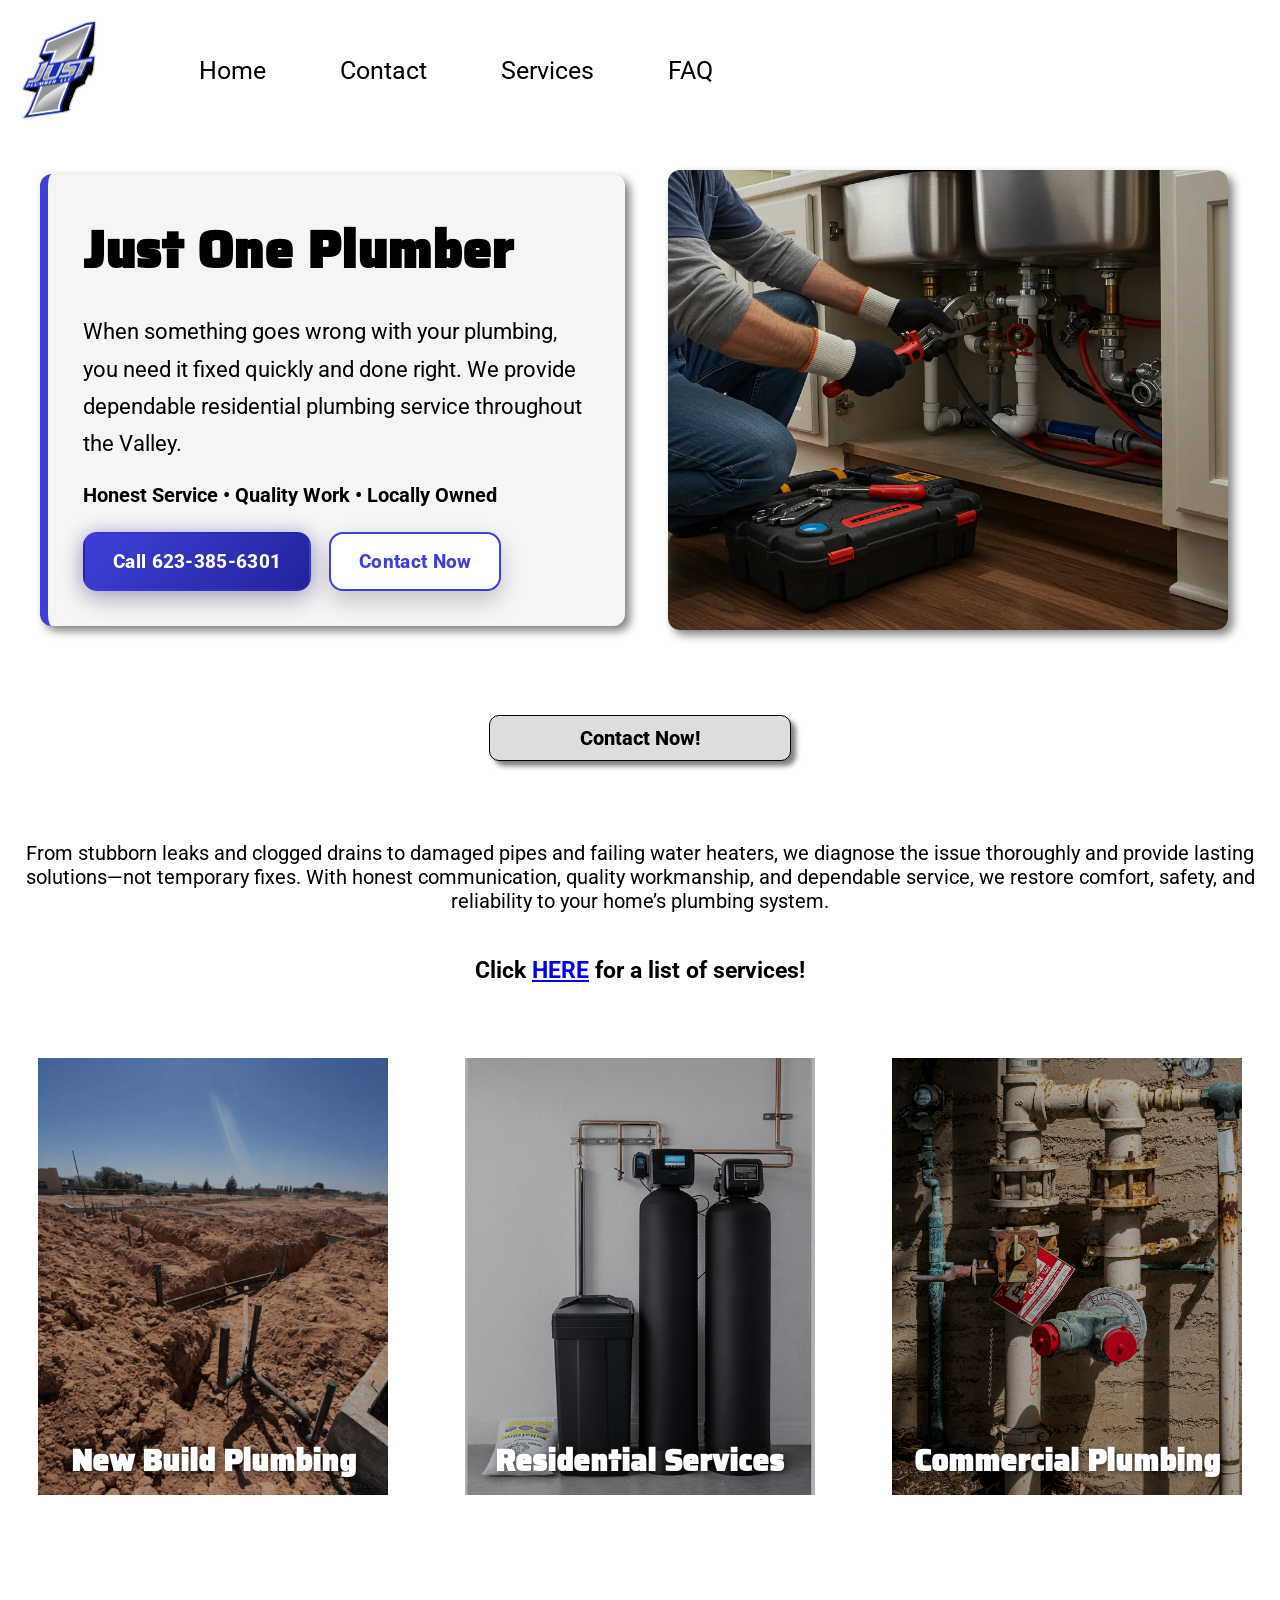
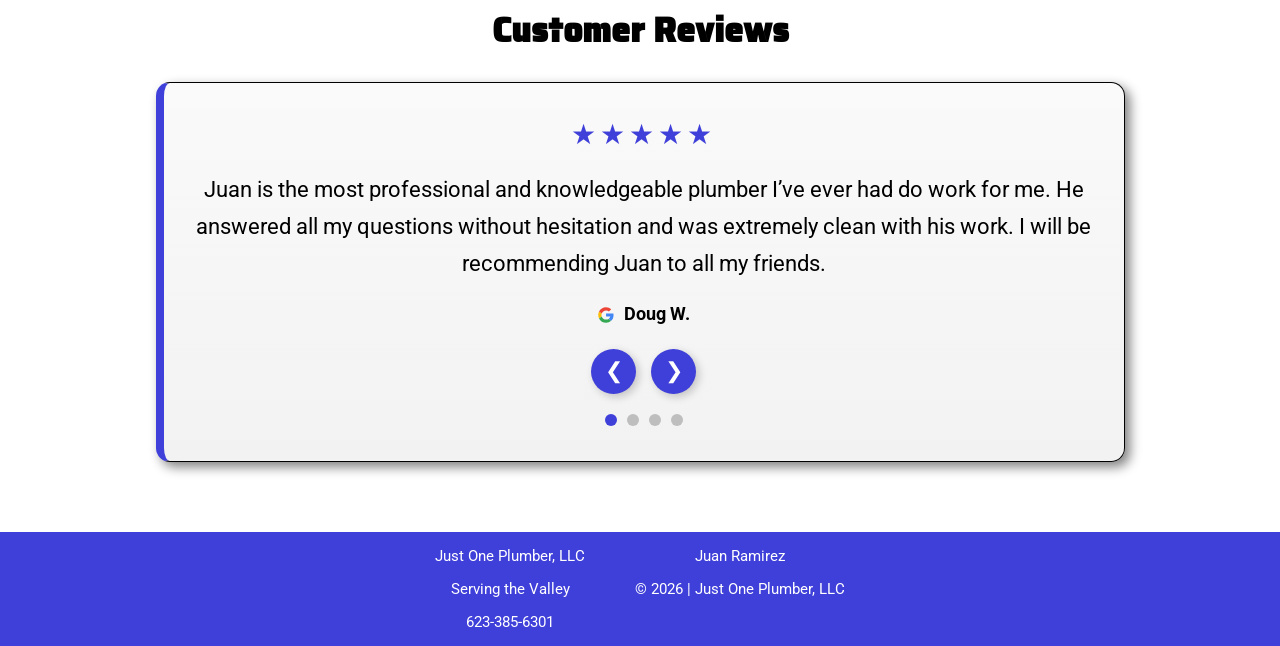
==== index.html @ 0cdb6869 "fixed hamburger menu" ====
<!DOCTYPE html>
<html lang="en">
<head>
        <meta charset="UTF-8">
        <meta name="viewport" content="width=device-width, initial-scale=1.0">
        <title>Just One Plumber</title>
        <meta name="description" content="Just One Plumber Home Page">
            <meta name="author" content="Superstition Web Developers">
            <meta property="og:title" content="Just One Plumber Home Page">
            <meta property="og:description" content="Home Page for Just One Plumber. Click here to learn more!">
            <meta property="og:image" content="">
            <link rel="stylesheet" href="styles/main.css">
            <link rel="apple-touch-icon" sizes="180x180" href="#">
            <link rel="icon" type="image/png" sizes="32x32" href="#">
            <link rel="icon" type="image/png" sizes="16x16" href="#">
            <link rel="icon" href="images/favicon.PNG">
            <script src="js/main.js" defer></script>
            <link rel="preconnect" href="https://fonts.googleapis.com">
            <link rel="preconnect" href="https://fonts.gstatic.com" crossorigin>
            <link href="https://fonts.googleapis.com/css2?family=Roboto:ital,wght@0,100..900;1,100..900&family=Saira+Stencil+One&display=swap" rel="stylesheet">
    </head>
    <body>
        <!---<header class="site-header">
            <div class="top-bar">
            <a href="index.html" class="logo-link">
                <img src="images/Justone.PNG" alt="Just One Logo" class="logo">
            </a>
            <nav class="navbar">
                <div id="links">
                    <a href="index.html" class="nav-link">Home</a>
                    <a href="contact.html" class="nav-link">Contact</a>
                    <a href="services.html" class="nav-link">Services</a>
                    <a href="faq.html" class="nav-link">FAQ</a>
                </div>
                <a href="javascript:void(0);" class="icon" onclick="hMenu()">
                    <div id="hamburger-icon">
                        <span></span>
                        <span></span>
                    </div>
                </a>
            </nav>
        </header>-->

        <header class="site-header">
    <div class="top-bar">
        <a href="index.html" class="logo-link">
            <img src="images/Justone.PNG" class="logo">
        </a>

        <div class="icon" onclick="hMenu()">
            <div id="hamburger-icon">
                <span></span>
                <span></span>
            </div>
        </div>
    </div>

    <nav id="links">
        <a href="index.html" class="nav-link">Home</a>
        <a href="contact.html" class="nav-link">Contact</a>
        <a href="services.html" class="nav-link">Services</a>
        <a href="faq.html" class="nav-link">FAQ</a>
    </nav>
</header>
<section class="hero-split">
    <div class="hero-split-left">
        <h1>Just One Plumber</h1>
        <p>
            When something goes wrong with your plumbing, you need it fixed quickly and done right.
            We provide dependable residential plumbing service throughout the Valley.
        </p>
        <h2>Honest Service • Quality Work • Locally Owned</h2>

        <div class="hero-buttons">
            <a href="tel:623-385-6301" class="hero-button primary-hero-button">Call 623-385-6301</a>
            <a href="contact.html" class="hero-button secondary-hero-button">Contact Now</a>
        </div>
    </div>

    <div class="hero-split-right">
        <img src="images/repair.jpg" alt="Sink repair service" class="hero-split-image">
    </div>
</section>
        <div class="contact-section">
            <a href="contact.html" class="contact">Contact Now!</a>
            <p class="description2">From stubborn leaks and clogged drains to damaged pipes and failing water heaters, we diagnose the issue thoroughly and provide lasting solutions—not temporary fixes. With honest communication, quality workmanship, and dependable service, we restore comfort, safety, and reliability to your home’s plumbing system.</p>
            <h3>Click <a href="services.html" class="service-link">HERE</a> for a list of services!</h3>
        </div>
<div class="servicepics">
    <div class="new-build service-reveal-card">
        <img src="images/newcon.png" alt="new builds" loading="lazy" class="new-build-img">
        <h2>New Build Plumbing</h2>
        <div class="service-reveal-text">
            <p>
                Building your dream home starts with quality plumbing done right from the beginning.
            </p>
            <a href="newbuild.html" class="service-button">View Services</a>
        </div>
    </div>

    <div class="residential service-reveal-card">
        <img src="images/plumb5.png" alt="residential" loading="lazy" class="residential-img">
        <h2>Residential Services</h2>
        <div class="service-reveal-text">
            <p>
                Dependable residential plumbing help for leaks, clogs, water heaters, and more.
            </p>
            <a href="services.html" class="service-button">Get Help</a>
        </div>
    </div>

    <div class="commercial service-reveal-card">
        <img src="images/plumb3.jpg" alt="commercial" loading="lazy" class="commercial-img">
        <h2>Commercial Plumbing</h2>
        <div class="service-reveal-text">
            <p>
                Professional plumbing support for commercial spaces and service needs.
            </p>
            <a href="services.html" class="service-button">Learn More</a>
        </div>
    </div>
</div>
<section class="reviews">
    <h2>Customer Reviews</h2>

    <div class="review-box">
        <div class="review-stars">★★★★★</div>

        <p id="reviewText"></p>
        <h4 id="reviewAuthor"></h4>

        <div class="review-controls">
            <button class="review-btn" id="prevReview">&#10094;</button>
            <button class="review-btn" id="nextReview">&#10095;</button>
        </div>

        <div class="review-dots">
            <span class="review-dot active-dot" data-index="0"></span>
            <span class="review-dot" data-index="1"></span>
            <span class="review-dot" data-index="2"></span>
            <span class="review-dot" data-index="3"></span>
        </div>
    </div>
</section>
<section class="home-final-banner">
    <img src="images/plumb3.jpg" alt="Professional plumbing help" class="home-final-banner-image">

    <div class="home-final-banner-overlay">
        <h2>Need Plumbing Help You Can Count On?</h2>
        <p>
            Fast, honest, dependable service for homeowners throughout the Valley.
            From leaks and clogs to water heaters and sewer lines, Just One Plumber is ready to help.
        </p>

        <div class="home-final-banner-buttons">
            <a href="tel:623-385-6301" class="hero-button">Call Now</a>
            <a href="contact.html" class="hero-button secondary-button">Contact Us</a>
        </div>
    </div>
</section>

        <footer>
            <div class="footer-left">
                <p>Just One Plumber, LLC</p>
                <p>Serving the Valley</p>
                <a href="tel:623-385-6301">
                    <p>623-385-6301</p>
                </a>
            </div>
            <div class="footer-right">
                <!-- <a href="https://www.linkedin.com" target="_blank" class="linkedin"><img src="images/linkedin.svg" alt="linkedin link" class="linkedin"></a>
                <a href="https://www.instagram.com" target="_blank" class="instagram"><img src="images/instagram.svg" alt="instagram link" class="instagram"></a> -->
                <p>Juan Ramirez</p>
                <p>&copy; <span id="currentYear"></span> | Just One Plumber, LLC</p>
                <p id="lastModified"></p>
            </div>
    </footer>
</html>

<!--Home Page Wirefrane https://wireframe.cc/AaWsjo -->
<!--Home Page Wirefrane https://wireframe.cc/xMWOjU -->
---- styles/main.css ----
header {
    display: flex;
    flex-direction: row;
    justify-content: space-between;
    align-items: center;
    width: 100%;
    padding: 0 20px;
}

.nav-link {
    text-decoration: none;
    color: black;
    font-size: 25px;
    padding: 8px 12px;
    border-radius: 8px;
    transition: color 0.2s ease-in-out;
}

.nav-link:hover {
    color: blue;
}

.navbar {
    display: flex;
    gap: 50px;
    flex: 1;
    justify-content: center;
}

#links {
    display: flex;
    gap: 50px;
}

.logo {
    max-height: 100px;
    margin: 20px 50px 20px 0px;
    flex-shrink: 0;
}

.logo:hover {
    cursor: pointer;
}

.title {
    font-family: 'Saira Stencil One', sans-serif;
    font-size: 50px;
    grid-row: 2/3;
    grid-column: 2/3;
}
.subtitle{
    font-family: 'Saira Stencil One', sans-serif;
    display: inline-block;
    background-color: rgba(0, 72, 255, 0.384);
    padding: 10px 20px;
    border-radius: 8px;
    margin-top: 20px;
}
.repair {
    display: none;
    position: absolute;
    top: 0;
    z-index: -1;
    margin: 0;
    width: 1800px;
}

html, body {
    overflow-x: visible;
    margin: auto;
}

html {
    max-width: 100%;
    margin: 0;
    height: 100%;
}

body {
    font-family: 'Roboto', sans-serif;
    display: grid;
    grid-template-rows: auto auto auto auto auto .15fr;
    grid-template-columns: 1fr 3fr;
    height: 100%;
    text-align: center;
    font-size: 20px;
    max-width: 1500px;
    min-height: 100%;
}

.main-description {
    grid-row: 2/3;
    grid-column: 2/3;
}

.contact-section {
    margin-top: 15px;
    grid-column: 1/3;
    text-align: center;
    display: flex;
    flex-direction: column;
    align-items: center;
    margin-bottom: 50px;
}

.contact-info a:visited, .service-link:visited, .services-home-button:visited {
    color: blue;
}

.contact-info {
    display: inline-block;
    align-items: center;
    margin: 100px 0 200px 0;
    text-align: center;
    margin: auto;
}

.contact-info td {
    padding: 30px 10px 10px 0;
    text-align: left;
}

.services {
    max-width: 300px;
    text-align: left;
    display: inline-block;
    margin-bottom: 200px;
}

.services-main {
    display: flex;
    flex-direction: column;
    align-items: center;
    grid-column: 2/3;
}

.services-home-button {
    grid-column: 1/3;
    margin-top: 100px;
    text-align: center;
    margin-bottom: 100px;
    max-width: 200px;
    max-height: 70px;
    font-size: 20px;
    justify-self: center;
    align-self: center;
    padding: 10px;
}

.description2 {
    margin-top: 50px;
}
.servicepics {
    grid-column: 1/3;
    display: flex;
    width: 100%;
}

.new-build, .residential, .commercial{
    min-width: 33.33%;
    grid-column: 1/3;
    transition: transform 0.5s ease;
    font-family: 'Saira Stencil One', sans-serif;
}

.new-build:hover, .residential:hover, .commercial:hover {
    transform: scale(1.1);
}

.new-build img, .residential img, .commercial img{
    max-width: 350px;
    grid-column: 1/3;
}

footer {
    grid-row: 6/7;
    grid-column: 1/3;
    font-size: 15px;
    display: flex;
    justify-content: center;
    background-color: rgb(63, 63, 217);
    color: white;
    margin-bottom: 0;
}

.footer-left a {
    text-decoration: none;
    color: white;
}

.footer-right {
    margin-left: 50px;
} 

.contact {
        display: block;
        text-decoration: none;
        color: black;
        background-color: rgb(221, 221, 221);
        border: solid black 1px;
        border-radius: 10px;
        padding: 10px 90px;
        margin: 30px 50px;
        font-size: 20px;
        font-weight: 800;
        box-shadow: 5px 5px 5px gray;
        max-width: 200px;
    }

.contact:hover {
    background-color: rgb(63, 63, 217);
    color: white;
    transform: scale(1.05);
}

.contact:active {
    transform: scale(0.97);
}  

/* bruh*/
/* Reviews Carousel */
.reviews {
    grid-column: 1/3;
    margin: 50px auto;
    padding: 20px;
    max-width: 1000px;
    text-align: center;
}

.reviews h2 {
    width: 100%;
    margin-bottom: 30px;
    grid-column: 1/3;
    grid-row: 5/6;
}

.review-box {
    background-color: rgb(245, 245, 245);
    border: 1px solid black;
    border-radius: 10px;
    padding: 20px;
    box-shadow: 5px 5px 5px gray;
    animation: slideInOut 12s linear infinite; 
    grid-column: 1/3;
}

#reviewText {
    font-size: 20px;
    margin: 0;
}

#reviewAuthor {
    font-size: 17px;
    margin-top: 15px;
    font-weight: bold;
}

@keyframes slideInOut {
    0% { transform: translateX(100%); opacity: 0; }
    15% { transform: translateX(0); opacity: 1; }
    85% { transform: translateX(0); opacity: 1; }
    100% { transform: translateX(-100%); opacity: 0; }
}
/* contact Box*/

main {
    padding: 10px;
}

.contact-info, .name {
    grid-column: 2/3;
    grid-row: 2/3;
    text-align: center;
    
}
.name {
    grid-column: 1/3;
    grid-row: 2/3;
    text-align: center;
    font-family: 'Saira Stencil One', sans-serif;
    font-size: 40px;
    position: relative;
    padding-bottom: 14px;
    margin-bottom: 20px;
}

.name::after {
    content: "";
    display: block;
    width: 55%;
    height: 13px;
    background-color: rgb(63, 63, 217);
    margin: 8px auto 0 auto;
}
.contact-box {
    padding: 20px;
    width: 100%;
    max-width: 500px;
    background-color: rgb(245, 245, 245);
    border: 1px solid black;
    border-radius: 10px;
    box-shadow: 5px 5px 5px gray;
    grid-column: 1/3;
    justify-self: center;
    margin-bottom: 30px;
}

.contact-box form {
    display: flex;
    flex-direction: column;
    text-align: left;
}

.contact-box input,
.contact-box textarea {
    font-size: 13px;
    padding: 8px;
    margin-bottom: 15px;
}

.contact-box textarea {
    height: 120px;
}

.contact-box input[type="submit"] {
    width: 120px;
    margin: auto;
    cursor: pointer;
}
/* Services Page */

.services-main {
    grid-column: 1 / 3;
    padding: 20px;
    text-align: center;
}


.services-hero {
    position: relative;
    width: 100%;
    max-width: 1200px;
    margin: 20px auto 40px auto;
    border-radius: 14px;
    overflow: hidden;
    box-shadow: 5px 5px 12px gray;
}

.services-hero-image {
    width: 100%;
    height: 360px;
    object-fit: cover;
    display: block;
    filter: brightness(60%);
}

.services-hero-text {
    position: absolute;
    top: 50%;
    left: 50%;
    transform: translate(-50%, -50%);
    width: 85%;
    color: white;
    text-align: center;
}

.services-hero-text h1 {
    font-family: 'Saira Stencil One', sans-serif;
    font-size: 48px;
    margin-bottom: 15px;
}

.services-hero-text p {
    font-size: 24px;
    line-height: 1.5;
}
.services-grid {
    display: grid;
    grid-template-columns: 1fr 1fr;
    gap: 30px;
    max-width: 800px;
    margin: 0 auto;
}

.service-card {
    background-color: rgb(245, 245, 245);
    border: 1px solid black;
    border-top: 6px solid rgb(63, 63, 217);
    border-radius: 10px;
    padding: 20px;
    box-shadow: 5px 5px 5px gray;
    transition: transform 0.3s ease;
    max-height: 500px;
}

.service-card:hover {
    transform: scale(1.03);
}

.service-image {
    width: 100%;
    max-width: 100%;
    height: 250px;
    object-fit: cover;
    border-radius: 10px;
    margin-bottom: 15px;
}

.service-card h2 {
    font-size: 25px;
    margin-bottom: 10px;
}

.service-card p {
    font-size: 15px;
    line-height: 1.5;
    margin-bottom: 20px;
}
.services-extra {
    max-width: 900px;
    margin: 40px auto 20px auto;
    padding: 25px;
    background-color: rgb(245, 245, 245);
    border-left: 8px solid rgb(63, 63, 217);
    border-radius: 10px;
    box-shadow: 5px 5px 5px gray;
}

.services-extra h2 {
    margin-top: 0;
    font-size: 28px;
}
.service-button,
.services-home-button {
    display: inline-block;
    text-decoration: none;
    color: black;
    background-color: rgb(221, 221, 221);
    border: 1px solid black;
    border-radius: 10px;
    box-shadow: 5px 5px 5px gray;
}

.service-button {
    padding: 10px 20px;
}

.service-button:hover,
.services-home-button:hover {
    background-color: rgb(63, 63, 217);
    color: white;
}
.services-trust-banner {
    position: relative;
    width: 100%;
    max-width: 1100px;
    margin: 45px auto 25px auto;
    border-radius: 14px;
    overflow: hidden;
    box-shadow: 5px 5px 12px gray;
}

.services-trust-image {
    width: 100%;
    height: 160px;
    object-fit: cover;
    display: block;
    filter: brightness(50%);
}

.services-trust-overlay {
    position: absolute;
    top: 50%;
    left: 50%;
    transform: translate(-50%, -50%);
    width: 90%;
    text-align: center;
}

.services-trust-overlay p {
    color: white;
    font-size: 24px;
    font-weight: bold;
    line-height: 1.5;
    margin: 0;
    text-shadow: 2px 2px 6px rgba(0, 0, 0, 0.45);
}
.services-callout-box {
    max-width: 950px;
    margin: 50px auto 20px auto;
    padding: 30px;
    background-color: rgb(245, 245, 245);
    border-left: 8px solid rgb(63, 63, 217);
    border-radius: 12px;
    box-shadow: 5px 5px 10px gray;
    text-align: center;
}

.services-callout-box h2 {
    font-family: 'Saira Stencil One', sans-serif;
    font-size: 30px;
    margin-top: 0;
    margin-bottom: 20px;
}

.services-callout-box p {
    font-size: 20px;
    line-height: 1.7;
    margin-bottom: 18px;
}

.services-callout-box a {
    color: rgb(63, 63, 217);
    text-decoration: none;
    font-weight: bold;
}
.services-hero-text h1 {
    font-family: 'Saira Stencil One', sans-serif;
    font-size: 68px;
    margin-bottom: 15px;
    letter-spacing: 10px;
}

.services-hero-text p {
    font-size: 22px;
    line-height: 1.6;
    max-width: 850px;
    margin: 0 auto;
}
@media (max-width: 800px) {
    .services-trust-image {
        height: 170px;
    }

    .services-trust-overlay p {
        font-size: 20px;
    }
    
}
/*NOT SURE IF THIS WILL HELP THE HEADER*/
/*.site-header {
    display: flex;
    justify-content: space-between;
    align-items: flex-start;
    grid-row: 1/2;
    grid-column: 1/3;
    width: 100%;
}*/

.index-top {
    grid-column: 1/3;
}
.hero-split {
    grid-column: 1/3;
    max-width: 1200px;
    margin: 30px auto 40px auto;
    display: grid;
    grid-template-columns: 1fr 1fr;
    gap: 30px;
    align-items: center;
    padding: 0 20px;
}

.hero-split-left {
    background-color: rgb(245, 245, 245);
    border-left: 8px solid rgb(63, 63, 217);
    border-radius: 12px;
    box-shadow: 5px 5px 10px gray;
    padding: 35px;
    text-align: left;
}

.hero-split-left h1 {
    font-family: 'Saira Stencil One', sans-serif;
    font-size: 52px;
    margin-top: 0;
    margin-bottom: 20px;
}

.hero-split-left p {
    font-size: 22px;
    line-height: 1.7;
    margin-bottom: 20px;
}

.hero-split-left h2 {
    font-size: 20px;
    margin-bottom: 25px;
}

.hero-split-right {
    display: flex;
    justify-content: center;
}

.hero-split-image {
    width: 100%;
    max-width: 560px;
    height: 460px;
    object-fit: cover;
    border-radius: 12px;
    box-shadow: 5px 5px 10px gray;
}
.hero-buttons {
    display: flex;
    gap: 18px;
    flex-wrap: wrap;
    margin-top: 25px;
}

.hero-button {
    position: relative;
    display: inline-block;
    overflow: hidden;
    text-decoration: none;
    padding: 16px 28px;
    border-radius: 14px;
    font-size: 19px;
    font-weight: 800;
    letter-spacing: 0.3px;
    transition: transform 0.25s ease, box-shadow 0.25s ease, background-color 0.25s ease;
    box-shadow: 0 10px 25px rgba(0, 0, 0, 0.2);
}

.primary-hero-button {
    background: linear-gradient(135deg, rgb(63, 63, 217), rgb(35, 35, 155));
    color: white;
    border: 2px solid transparent;
    box-shadow: 0 0 18px rgba(63, 63, 217, 0.35), 0 10px 25px rgba(0, 0, 0, 0.2);

}

.secondary-hero-button {
    background-color: white;
    color: rgb(63, 63, 217);
    border: 2px solid rgb(63, 63, 217);
}

.hero-button:hover {
    transform: translateY(-4px) scale(1.02);
    box-shadow: 0 14px 30px rgba(0, 0, 0, 0.28);
}

.primary-hero-button:hover {
    background: linear-gradient(135deg, rgb(75, 75, 235), rgb(40, 40, 170));
}

.secondary-hero-button:hover {
    background-color: rgb(63, 63, 217);
    color: white;
}

.hero-button:active {
    transform: scale(0.96);
}
.hero-button .ripple {
    position: absolute;
    border-radius: 50%;
    transform: scale(0);
    animation: ripple-effect 0.6s linear;
    background-color: rgba(255, 255, 255, 0.45);
    pointer-events: none;
}

@keyframes ripple-effect {
    to {
        transform: scale(4);
        opacity: 0;
    }
}

@media (max-width: 800px) {
    .hero-split {
        grid-template-columns: 1fr;
    }

    .hero-split-left h1 {
        font-size: 36px;
    }

    .hero-split-left p {
        font-size: 18px;
    }

    .hero-split-image {
        height: 280px;
    }
}
.logo-link {
    text-decoration: none;
}

.logo {
    height: 250px;
    width: auto;
    display: block;
}
/*GOOgle SVG for reviews*/
.review-icon {
    width: 16px;
    height: 16px;
    vertical-align: middle;
    margin-right: 6px;
}
/*FAQ page stuff*/
.faq-page {
    grid-column: 1 / 3;
    padding: 20px;
}

.faq-top {
    text-align: center;
    margin-bottom: 30px;
}

.faq-layout {
    display: grid;
    grid-template-columns: 2fr 1fr;
    gap: 30px;
    max-width: 1200px;
    margin: 0 auto 40px auto;
    align-items: start;
}

.faq-left {
    display: flex;
    flex-direction: column;
    gap: 20px;
}

.faq-right {
    display: flex;
    flex-direction: column;
    gap: 20px;
}

.faq-item {
    background-color: rgb(245, 245, 245);
    border: 1px solid black;
    border-radius: 10px;
    box-shadow: 5px 5px 5px gray;
    overflow: hidden;
}

.faq-question {
    width: 100%;
    background-color: rgb(63, 63, 217);
    color: white;
    border: none;
    padding: 20px;
    text-align: left;
    font-size: 22px;
    font-weight: bold;
    cursor: pointer;
    display: flex;
    justify-content: space-between;
    align-items: center;
}

.faq-question:hover {
    background-color: rgb(40, 40, 170);
}

.faq-symbol {
    font-size: 28px;
    font-weight: bold;
}

.faq-answer {
    overflow: hidden;
    max-height: 0;
    opacity: 0;
    transition: max-height 0.4s ease-in-out, opacity 0.3s ease-in-out;
    text-align: left;
}

.faq-answer p {
    padding: 20px;
}

.faq-answer.show {
    opacity: 1;
}

.faq-question.active .faq-symbol {
    transform: rotate(45deg);
}
.faq-symbol {
    transition: transform 0.3s ease;
    display: inline-block;
}

.faq-side-image {
    width: 100%;
    height: 300px;
    object-fit: cover;
    border-radius: 12px;
    box-shadow: 5px 5px 10px gray;
}

.faq-side-box {
    background-color: rgb(245, 245, 245);
    border-left: 8px solid rgb(63, 63, 217);
    border-radius: 10px;
    padding: 20px;
    box-shadow: 5px 5px 10px gray;
    text-align: left;
}

.faq-side-box h2 {
    margin-top: 0;
    font-size: 28px;
}

.faq-side-box p {
    font-size: 20px;
    margin: 10px 0;
}

.faq-bottom {
    max-width: 1200px;
    margin: 0 auto 40px auto;
    text-align: center;
}

.faq-bottom-image {
    width: 100%;
    max-width: 1200px;
    height: 260px;
    object-fit: cover;
    border-radius: 12px;
    box-shadow: 5px 5px 10px gray;
    margin-bottom: 25px;
}

.faq-bottom-buttons a {
    margin: 100px 50px;
}

.contact-link:visited {
    color: blue;
    text-decoration: none;
}

@media (max-width: 900px) {
    .faq-layout {
        grid-template-columns: 1fr;
    }

    .faq-side-image {
        height: 220px;
    }

    .faq-bottom-image {
        height: 200px;
    }

    .faq-question {
        font-size: 18px;
        padding: 16px;
    }

    .faq-answer {
        font-size: 16px;
    }

    .faq-side-box h2 {
        font-size: 24px;
    }

    .faq-side-box p {
        font-size: 18px;
    }
}
/* Contact page new layout */
.contact-page-layout {
    grid-column: 1 / 3;
}

.contact-two-column {
    grid-column: 1 / 3;
    display: grid;
    grid-template-columns: 1fr 1fr;
    gap: 30px;
    max-width: 1100px;
    margin: 30px auto;
    align-items: stretch;
    padding: 0 20px;
}

.contact-welcome-box {
    background-color: rgb(245, 245, 245);
    border-left: 8px solid rgb(63, 63, 217);
    border-radius: 10px;
    box-shadow: 5px 5px 5px gray;
    padding: 25px;
    text-align: left;
    display: flex;
    flex-direction: column;
    justify-content: center;
}

.contact-welcome-box h2 {
    margin-top: 0;
    font-size: 30px;
}

.contact-welcome-box p {
    font-size: 18px;
    line-height: 1.5;
    margin-bottom: 15px;
}

.contact-info-box {
    grid-column: auto;
    grid-row: auto;
    display: table;
    margin: 20px 0 0 0;
    text-align: left;
    font-size: 20px;
}

.contact-info-box td {
    padding: 10px 10px 10px 0;
}

.contact-info-box a {
    text-decoration: none;
}

.contact-two-column .contact-box {
    grid-column: auto;
    width: 100%;
    max-width: 500px;
    justify-self: stretch;
    align-self: stretch;
}

.contact-bottom-image-section {
    grid-column: 1 / 3;
    max-width: 1100px;
    margin: 10px auto 30px auto;
    padding: 0 20px;
}

.contact-bottom-image {
    width: 100%;
    height: 280px;
    object-fit: cover;
    border-radius: 12px;
    box-shadow: 5px 5px 10px gray;
    display: block;
}

.contact-return-button {
    display: block;
    margin: 30px auto 80px auto;
    text-align: center;
}
.service-reveal-card {
    position: relative;
    overflow: hidden;
    border-radius: 12px;
}

.service-reveal-card h2 {
    position: absolute;
    bottom: 20px;
    left: 20px;
    right: 20px;
    margin: 0;
    color: white;
    z-index: 2;
    text-shadow: 2px 2px 6px rgba(0, 0, 0, 0.5);
}

.service-reveal-card img {
    filter: brightness(70%);
    transition: transform 0.3s ease, filter 0.3s ease;
}

.service-reveal-text {
    position: absolute;
    left: 0;
    right: 0;
    bottom: 0;
    background-color: rgba(245, 245, 245, 0.96);
    padding: 20px;
    text-align: left;
    transform: translateY(100%);
    transition: transform 0.35s ease;
    z-index: 3;
}

.service-reveal-text p {
    margin-top: 0;
    margin-bottom: 15px;
    font-size: 17px;
    line-height: 1.5;
    color: black;
}

.service-reveal-card:hover .service-reveal-text {
    transform: translateY(0);
}

.service-reveal-card:hover img {
    transform: scale(1.05);
    filter: brightness(50%);
}

.service-reveal-card.active .service-reveal-text {
    transform: translateY(0);
}

.service-reveal-card.active img {
    filter: brightness(50%);
}
.reviews {
    grid-row: 5/6;
    grid-column: 1/3;
    margin: 50px auto;
    padding: 20px;
    max-width: 1000px;
    text-align: center;
}

.reviews h2 {
    font-family: 'Saira Stencil One', sans-serif;
    font-size: 34px;
    margin-bottom: 25px;
}

.review-box {
    background: linear-gradient(to bottom, rgb(250, 250, 250), rgb(242, 242, 242));
    border-left: 8px solid rgb(63, 63, 217);
    border-radius: 14px;
    padding: 35px 30px;
    box-shadow: 5px 5px 12px gray;
    max-width: 900px;
    margin: 0 auto;
    animation: none;
    position: relative;
}

.review-stars {
    font-size: 28px;
    color: rgb(63, 63, 217);
    margin-bottom: 20px;
    letter-spacing: 4px;
}

#reviewText {
    font-size: 22px;
    line-height: 1.7;
    margin-bottom: 20px;
}

#reviewAuthor {
    font-size: 18px;
    font-weight: bold;
    margin-bottom: 25px;
}

.review-controls {
    display: flex;
    justify-content: center;
    gap: 15px;
    margin-bottom: 20px;
}

.review-btn {
    width: 45px;
    height: 45px;
    border: none;
    border-radius: 50%;
    background-color: rgb(63, 63, 217);
    color: white;
    font-size: 22px;
    cursor: pointer;
    box-shadow: 3px 3px 8px rgba(0, 0, 0, 0.2);
}

.review-btn:hover {
    background-color: rgb(40, 40, 170);
}

.review-dots {
    display: flex;
    justify-content: center;
    gap: 10px;
}

.review-dot {
    width: 12px;
    height: 12px;
    border-radius: 50%;
    background-color: rgb(190, 190, 190);
    display: inline-block;
    cursor: pointer;
}

.active-dot {
    background-color: rgb(63, 63, 217);
}
.home-final-banner {
    grid-column: 1/3;
    position: relative;
    width: 100%;
    max-width: 1200px;
    margin: 50px auto;
    border-radius: 14px;
    overflow: hidden;
    box-shadow: 5px 5px 12px gray;
}

.home-final-banner-image {
    width: 100%;
    height: 380px;
    object-fit: cover;
    display: block;
    filter: brightness(50%);
}

.home-final-banner-overlay {
    position: absolute;
    inset: 0;
    display: flex;
    flex-direction: column;
    justify-content: center;
    align-items: center;
    padding: 30px;
    text-align: center;
    color: white;
}

.home-final-banner-overlay h2 {
    font-family: 'Saira Stencil One', sans-serif;
    font-size: 42px;
    margin-bottom: 20px;
}

.home-final-banner-overlay p {
    max-width: 850px;
    font-size: 22px;
    line-height: 1.7;
    margin-bottom: 25px;
}

.home-final-banner-buttons {
    display: flex;
    gap: 20px;
    flex-wrap: wrap;
    justify-content: center;
}

@media (max-width: 800px) {
    .home-final-banner-image {
        min-height: 330px;
    }

    .home-final-banner-overlay h2 {
        font-size: 28px;
    }

    .home-final-banner-overlay p {
        font-size: 18px;
    }
}
@media (max-width: 800px) {
    .service-reveal-card h2 {
        font-size: 34px;
    }

    .service-reveal-text {
        transform: translateY(0);
        position: static;
        background-color: rgb(245, 245, 245);
    }

    .service-reveal-card img {
        filter: brightness(65%);
    }
}
@media (max-width: 800px) {
    .contact-two-column {
        grid-template-columns: 1fr;
    }

    .contact-two-column .contact-box {
        max-width: 100%;
    }

    .contact-bottom-image {
        height: 200px;
    }
}

@media (max-width: 800px) {
    html, body {
        overflow-x: clip;
        max-width: 100vw;
        text-align: center;
        height: auto;
    }


    .navbar {
        overflow: hidden;
        display: block;
        z-index: 1000;
        width: 100%;
        opacity: 100%;
        position: static;
        justify-content: space-around;
        align-items: center;
        padding: 0;
    }

    .navbar a {
        padding: 14px 16px;
        text-decoration: none;
        font-size: 20px;
        display: block;
        color: white;
        text-align: center;
    }

    .navbar a.icon {
        display: block;
        position: absolute;
        right: 20px;
        top: 15px;
        color: black;
        z-index: 1002;
    }

    .navbar a:hover {
        color: black;
    }
    
    /*.navbar #links {
        display: none; 
        flex-direction: column;
        width: 100%;
        background-color: rgb(63, 63, 217);
        position: absolute;
        top: 0;
        left: 0;
    }*/

    .site-header {
        position: relative;
        width: 100%;
    }

    /* WHITE BAR */
    .top-bar {
        display: flex;
        justify-content: space-between;
        align-items: center;
        background: white;
        padding: 10px 20px;
        position: relative;
    }

    .icon {
        position: absolute;
        left: 300px;
        top: 20px;
        z-index: 1002;
    }

    /* DROPDOWN MENU */
    #links {
        position: absolute;
        top: 100%; /* 👈 THIS is the key fix */
        left: 0;
        width: 100%;
        background-color: rgb(63, 63, 217);

        display: flex;
        flex-direction: column;
        align-items: center;

        overflow: hidden;

        /* 👇 animation setup */
        max-height: 0;
        opacity: 0;
        transition: max-height 0.4s ease, opacity 0.3s ease;
    }

    #links a {
        color: white;
        padding: 15px;
        width: 100%;
        text-align: center;
    }

    

    /*.navbar #links.open {
        display: flex !important;
        max-height: 500px;
        transition: .2s ease-in-out;
    }*/

    #links.open {
    max-height: 400px; /* big enough for all links */
    opacity: 1;
}

    .navbar a.icon {
        display: block !important;
        cursor: pointer;
    }

    .navbar a.icon:active {
        transform: rotate(0deg);
        transition: .2s;
    }

    #hamburger-icon {
        width: 30px;
        height: 20px;
        position: relative;
        cursor: pointer;
        display: inline-block;
        overflow: visible;
        margin: 20px 20px;
    }

    #hamburger-icon span {
        display: block;
        position: absolute;
        height: 3px;
        width: 100%;
        background: black;
        border-radius: 9px;
        transition: .2s ease-in-out;
        left: 0;
    }

    #hamburger-icon span:nth-child(1) {top: 0px;}
    #hamburger-icon span:nth-child(2) {top: 8px;}

    #hamburger-icon.open span:nth-child(1) {
        top: 8px;
        transform: rotate(45deg);
      }
      
      #hamburger-icon.open span:nth-child(2) {
        top: 8px;
        transform: rotate(-45deg);
      }

    /* Reviews Carousel Mobile */
    .reviews {
        max-width: 90%;
        padding: 10px;
    }

    .review-box {
        min-height: 600px;
        overflow: visible;
        margin-bottom: 50px;
    }

    .hero-button {
        background-color: white ;
    }

    .secondary-button:visited {
        color: blue;
    }

    .review-box {
        min-height: 0;
    }

    #reviewText {
        font-size: 13px;
    }

    #reviewAuthor {
        font-size: 10px;
    }

    .logo {
        max-height: 200px;
        margin-top: 10px;
        display: block;
    }

    .title {
        margin-top: 30px;
        font-size: 30px;
        max-width: 100%;
    }

    .contact-section {
        margin-top: 0;
    }

    body {
        margin: 0;
        display: flex;
        flex-direction: column;
        min-height: 100vh;
    }

    .main-description, .description2 {
        margin: 10px 30px;
        font-size: 20px;
    }

    .main-description a, .service a{
        text-decoration: none;
    }

    .repair {
        display: block;
        max-width: 100%;
        margin: 30px 0;
        position: inherit;
    }

    .servicepics {
        display: block;
        width: 100%;
        flex-wrap: wrap;
    }

    .servicepics img {
        margin: 0;
        display: block;
        width: 100%;
        max-width: none;
    }

    .new-build, .residential, .commercial {
        display: flex;
        flex-direction: column;
        text-align: center;
        align-items: center;
        position: relative;
        width: 100%;
    }

    .new-build h2, .residential h2, .commercial h2 {
        position: absolute;
        top: 50%;
        background-color: wheat;
        opacity: 80%;
        font-size: 50px;
    }

 footer {
    grid-column: 1/3;
    font-size: 15px;
    display: flex;
    justify-content: center;
    background-color: rgb(63, 63, 217);
    color: white;
    margin-bottom: 0;
}

    footer p {
        margin-top: 5px;
    }

    footer a {
        text-decoration: none;
        color: white;
    }

    .services {
        font-size: 30px;
        margin: 0 20px 30px 0;
    }

    .services li {
        text-align: left;
    }

    .home-button {
        text-decoration: none;
        font-size: 20px;
    }

    .contact-info {
        font-size: 15px;
        margin: 20px 15px 50px 15px;
        text-align: left;
        align-self: center;
    }

   .contact-box {
    width: 100%;
    max-width: 500px;
    min-width: 0;
    align-self: center;
    box-sizing: border-box;
}

    .contact-info a {
        text-decoration: none;
    }

    .contact-body {
        display: flex;
        flex-direction: column;
        max-width: 100vw;
    }

    .services-home-button {
        margin-bottom: 50px;
    }
    .services-title {
    font-size: 36px;
}

.services-intro {
    font-size: 20px;
    margin-bottom: 25px;
}

.services-grid {
    grid-template-columns: 1fr;
}

.service-image {
    height: 150px;
}

.service-card h2 {
    font-size: 20px;
}

.service-card p {
    font-size: 15px;
}

.service-button,
.services-home-button {
    font-size: 20px;
}

.contact-two-column {
    max-width: 80%;
    width: 80% !important;
    margin: 0 auto;
    display: flex;
    flex-direction: column;
}

}
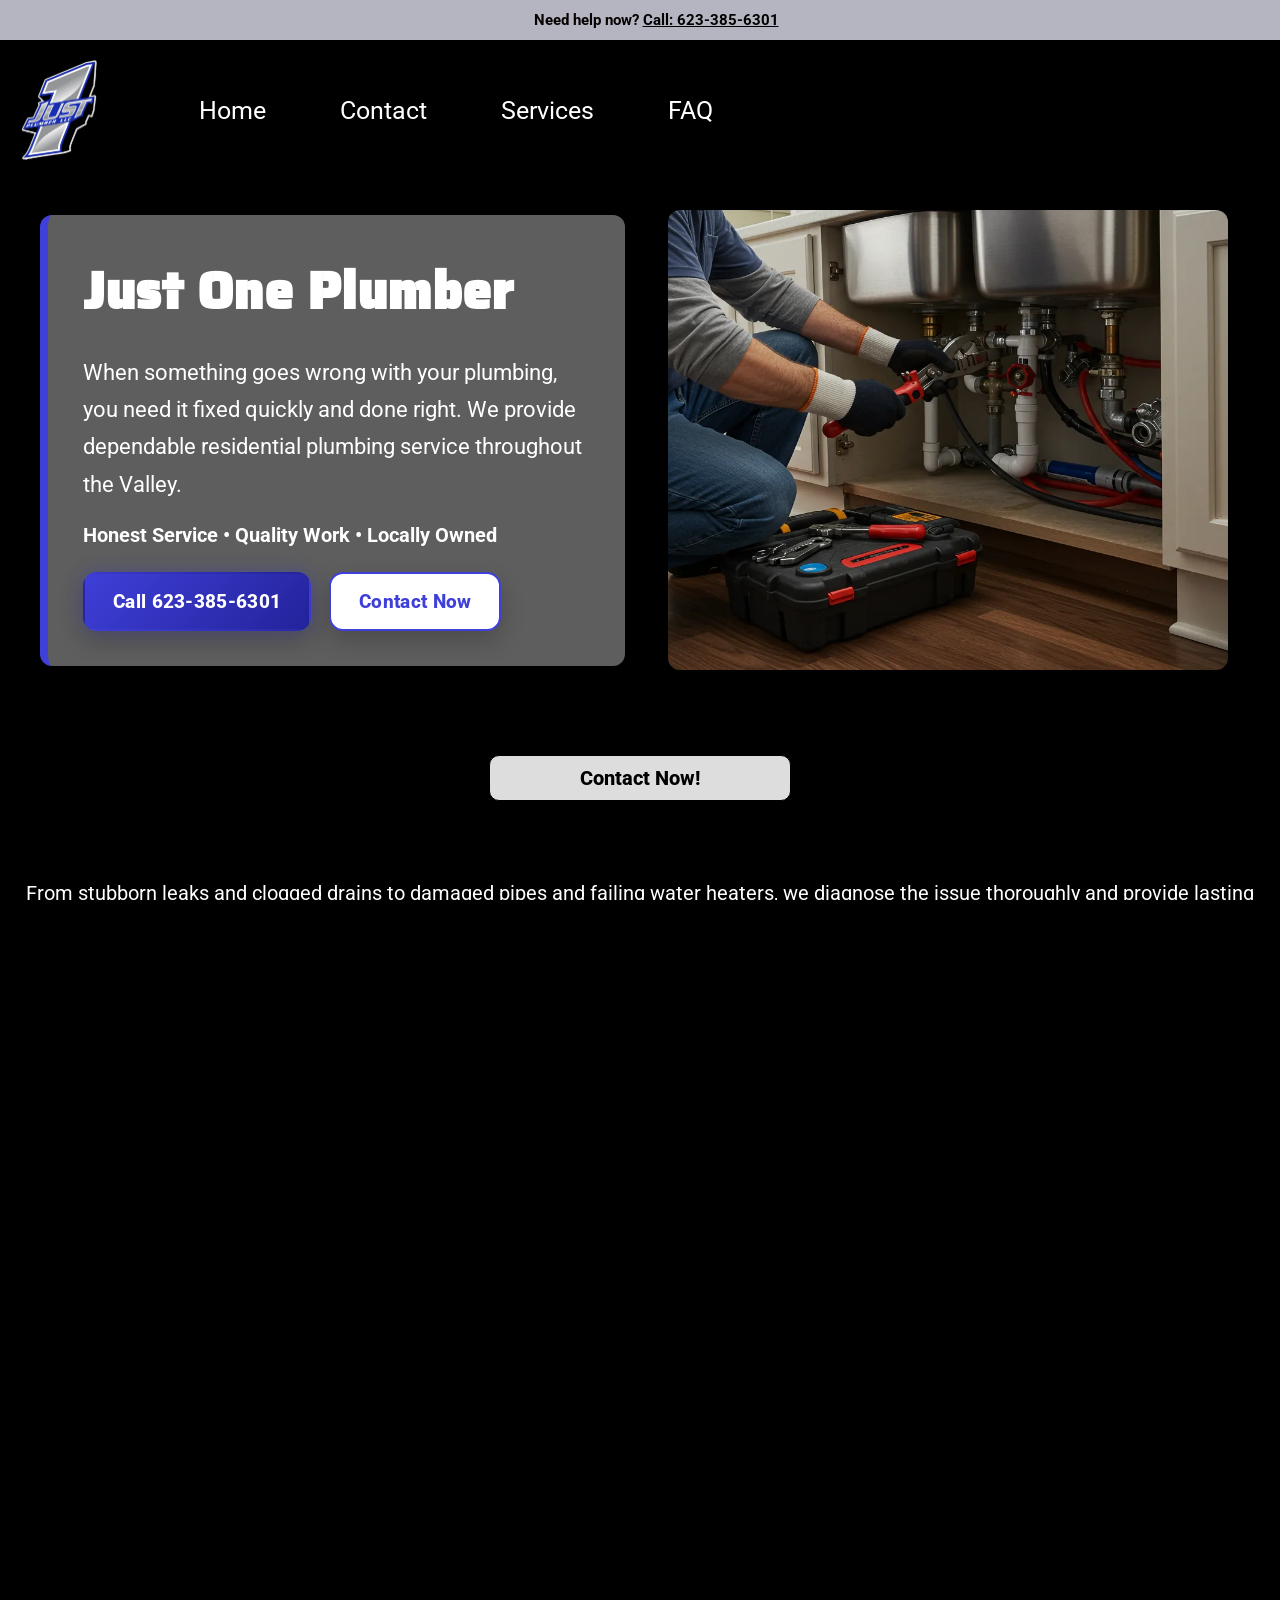
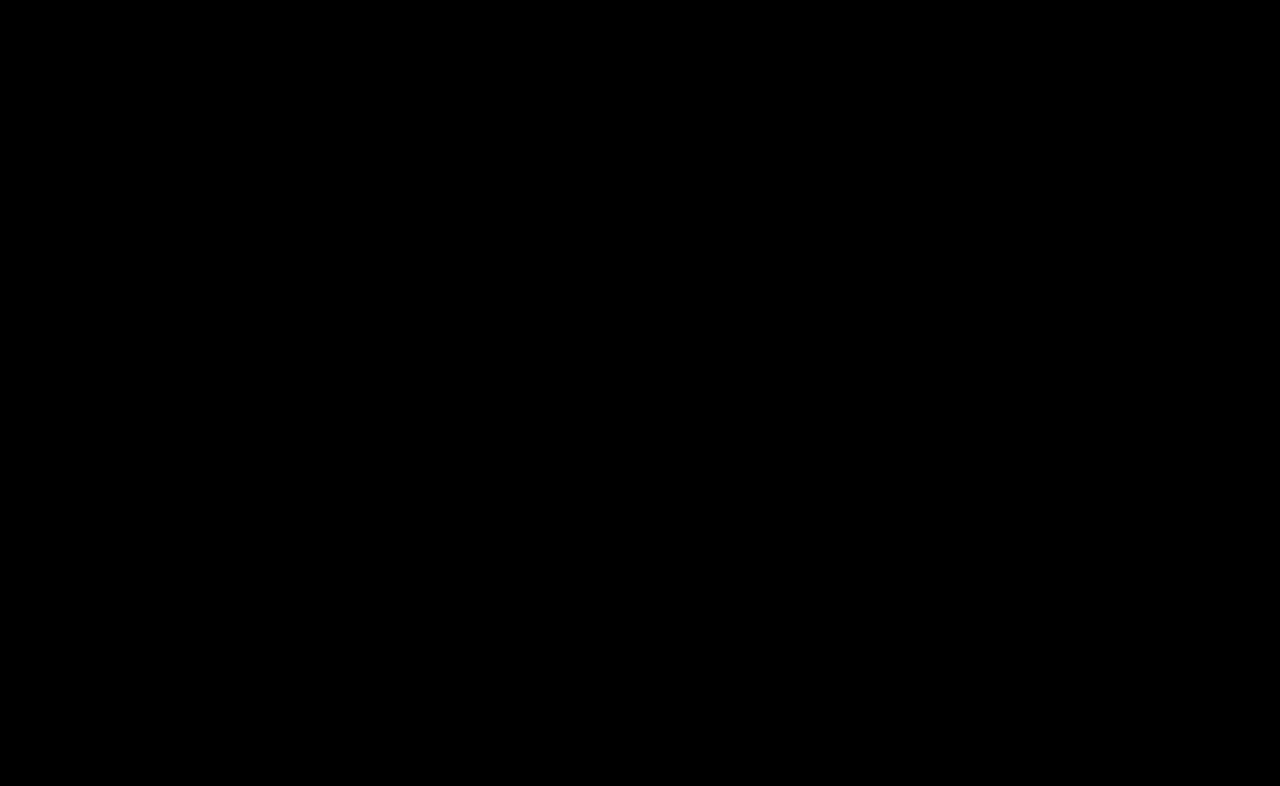
==== commit 80a133e1: "need help at top and color for the burg" ====
--- a/index.html
+++ b/index.html
@@ -20,31 +20,15 @@
             <link href="https://fonts.googleapis.com/css2?family=Roboto:ital,wght@0,100..900;1,100..900&family=Saira+Stencil+One&display=swap" rel="stylesheet">
     </head>
     <body>
-        <!---<header class="site-header">
-            <div class="top-bar">
-            <a href="index.html" class="logo-link">
-                <img src="images/Justone.PNG" alt="Just One Logo" class="logo">
-            </a>
-            <nav class="navbar">
-                <div id="links">
-                    <a href="index.html" class="nav-link">Home</a>
-                    <a href="contact.html" class="nav-link">Contact</a>
-                    <a href="services.html" class="nav-link">Services</a>
-                    <a href="faq.html" class="nav-link">FAQ</a>
-                </div>
-                <a href="javascript:void(0);" class="icon" onclick="hMenu()">
-                    <div id="hamburger-icon">
-                        <span></span>
-                        <span></span>
-                    </div>
-                </a>
-            </nav>
-        </header>-->
+    <div class="callnow">
+                <p>Need help now? <a href="tel:6233856301">Call: 623-385-6301</a></p>
 
-        <header class="site-header">
+    </div>
+    <header class="site-header">
     <div class="top-bar">
         <a href="index.html" class="logo-link">
             <img src="images/Justone.PNG" class="logo">
+            
         </a>
 
         <div class="icon" onclick="hMenu()">
--- a/styles/main.css
+++ b/styles/main.css
@@ -9,7 +9,7 @@
 
 .nav-link {
     text-decoration: none;
-    color: black;
+    color: white;
     font-size: 25px;
     padding: 8px 12px;
     border-radius: 8px;
@@ -41,7 +41,28 @@
 .logo:hover {
     cursor: pointer;
 }
-
+.callnow {
+    grid-column: 1/3;
+    width: 100%;
+    background: rgb(180, 181, 192);
+    color: rgb(8, 1, 1);
+    text-align: center;
+    padding: 0.7rem 1rem;
+    font-size: 0.95rem;
+    font-weight: 700;
+    position: sticky;
+    top: 0;
+    z-index: 1100;
+}
+
+.callnow p {
+    margin: 0;
+}
+
+.callnow a {
+    color: black;
+    text-decoration: underline;
+}
 .title {
     font-family: 'Saira Stencil One', sans-serif;
     font-size: 50px;
@@ -66,7 +87,7 @@
 }
 
 html, body {
-    overflow-x: visible;
+    overflow-x: hidden;
     margin: auto;
 }
 
@@ -74,12 +95,14 @@
     max-width: 100%;
     margin: 0;
     height: 100%;
+    background-color: black;
+    color: white;
 }
 
 body {
     font-family: 'Roboto', sans-serif;
     display: grid;
-    grid-template-rows: auto auto auto auto auto .15fr;
+    grid-template-rows: auto auto auto auto auto auto auto .15fr;
     grid-template-columns: 1fr 3fr;
     height: 100%;
     text-align: center;
@@ -173,7 +196,7 @@
 }
 
 footer {
-    grid-row: 6/7;
+    grid-row: 8/9;
     grid-column: 1/3;
     font-size: 15px;
     display: flex;
@@ -203,7 +226,6 @@
         margin: 30px 50px;
         font-size: 20px;
         font-weight: 800;
-        box-shadow: 5px 5px 5px gray;
         max-width: 200px;
     }
 
@@ -217,8 +239,6 @@
     transform: scale(0.97);
 }  
 
-/* bruh*/
-/* Reviews Carousel */
 .reviews {
     grid-column: 1/3;
     margin: 50px auto;
@@ -239,7 +259,6 @@
     border: 1px solid black;
     border-radius: 10px;
     padding: 20px;
-    box-shadow: 5px 5px 5px gray;
     animation: slideInOut 12s linear infinite; 
     grid-column: 1/3;
 }
@@ -296,10 +315,9 @@
     padding: 20px;
     width: 100%;
     max-width: 500px;
-    background-color: rgb(245, 245, 245);
+    background-color: rgb(94, 94, 94);
     border: 1px solid black;
     border-radius: 10px;
-    box-shadow: 5px 5px 5px gray;
     grid-column: 1/3;
     justify-self: center;
     margin-bottom: 30px;
@@ -343,7 +361,6 @@
     margin: 20px auto 40px auto;
     border-radius: 14px;
     overflow: hidden;
-    box-shadow: 5px 5px 12px gray;
 }
 
 .services-hero-image {
@@ -383,12 +400,11 @@
 }
 
 .service-card {
-    background-color: rgb(245, 245, 245);
+    background-color: rgb(94, 94, 94);
     border: 1px solid black;
     border-top: 6px solid rgb(63, 63, 217);
     border-radius: 10px;
     padding: 20px;
-    box-shadow: 5px 5px 5px gray;
     transition: transform 0.3s ease;
     max-height: 500px;
 }
@@ -423,7 +439,6 @@
     background-color: rgb(245, 245, 245);
     border-left: 8px solid rgb(63, 63, 217);
     border-radius: 10px;
-    box-shadow: 5px 5px 5px gray;
 }
 
 .services-extra h2 {
@@ -438,7 +453,6 @@
     background-color: rgb(221, 221, 221);
     border: 1px solid black;
     border-radius: 10px;
-    box-shadow: 5px 5px 5px gray;
 }
 
 .service-button {
@@ -457,7 +471,6 @@
     margin: 45px auto 25px auto;
     border-radius: 14px;
     overflow: hidden;
-    box-shadow: 5px 5px 12px gray;
 }
 
 .services-trust-image {
@@ -489,10 +502,9 @@
     max-width: 950px;
     margin: 50px auto 20px auto;
     padding: 30px;
-    background-color: rgb(245, 245, 245);
+    background-color: rgb(94, 94, 94);
     border-left: 8px solid rgb(63, 63, 217);
     border-radius: 12px;
-    box-shadow: 5px 5px 10px gray;
     text-align: center;
 }
 
@@ -562,12 +574,12 @@
 }
 
 .hero-split-left {
-    background-color: rgb(245, 245, 245);
     border-left: 8px solid rgb(63, 63, 217);
     border-radius: 12px;
-    box-shadow: 5px 5px 10px gray;
     padding: 35px;
     text-align: left;
+    background-color: rgb(94, 94, 94);
+    color: white;
 }
 
 .hero-split-left h1 {
@@ -599,7 +611,6 @@
     height: 460px;
     object-fit: cover;
     border-radius: 12px;
-    box-shadow: 5px 5px 10px gray;
 }
 .hero-buttons {
     display: flex;
@@ -738,7 +749,6 @@
     background-color: rgb(245, 245, 245);
     border: 1px solid black;
     border-radius: 10px;
-    box-shadow: 5px 5px 5px gray;
     overflow: hidden;
 }
 
@@ -795,15 +805,13 @@
     height: 300px;
     object-fit: cover;
     border-radius: 12px;
-    box-shadow: 5px 5px 10px gray;
 }
 
 .faq-side-box {
-    background-color: rgb(245, 245, 245);
+    background-color: rgb(94, 94, 94);
     border-left: 8px solid rgb(63, 63, 217);
     border-radius: 10px;
     padding: 20px;
-    box-shadow: 5px 5px 10px gray;
     text-align: left;
 }
 
@@ -829,7 +837,6 @@
     height: 260px;
     object-fit: cover;
     border-radius: 12px;
-    box-shadow: 5px 5px 10px gray;
     margin-bottom: 25px;
 }
 
@@ -883,16 +890,16 @@
     grid-template-columns: 1fr 1fr;
     gap: 30px;
     max-width: 1100px;
+    width: 100%;
     margin: 30px auto;
     align-items: stretch;
     padding: 0 20px;
 }
 
 .contact-welcome-box {
-    background-color: rgb(245, 245, 245);
+    background-color: rgb(94, 94, 94);
     border-left: 8px solid rgb(63, 63, 217);
     border-radius: 10px;
-    box-shadow: 5px 5px 5px gray;
     padding: 25px;
     text-align: left;
     display: flex;
@@ -931,7 +938,7 @@
 .contact-two-column .contact-box {
     grid-column: auto;
     width: 100%;
-    max-width: 500px;
+    max-width: 460px;
     justify-self: stretch;
     align-self: stretch;
 }
@@ -948,7 +955,6 @@
     height: 280px;
     object-fit: cover;
     border-radius: 12px;
-    box-shadow: 5px 5px 10px gray;
     display: block;
 }
 
@@ -970,7 +976,7 @@
     right: 20px;
     margin: 0;
     color: white;
-    z-index: 2;
+    z-index: 1;
     text-shadow: 2px 2px 6px rgba(0, 0, 0, 0.5);
 }
 
@@ -984,7 +990,7 @@
     left: 0;
     right: 0;
     bottom: 0;
-    background-color: rgba(245, 245, 245, 0.96);
+    background-color: rgb(94, 94, 94);
     padding: 20px;
     text-align: left;
     transform: translateY(100%);
@@ -1017,7 +1023,7 @@
     filter: brightness(50%);
 }
 .reviews {
-    grid-row: 5/6;
+    grid-row: 6/7;
     grid-column: 1/3;
     margin: 50px auto;
     padding: 20px;
@@ -1032,11 +1038,10 @@
 }
 
 .review-box {
-    background: linear-gradient(to bottom, rgb(250, 250, 250), rgb(242, 242, 242));
+    background-color: rgb(94, 94, 94);
     border-left: 8px solid rgb(63, 63, 217);
     border-radius: 14px;
     padding: 35px 30px;
-    box-shadow: 5px 5px 12px gray;
     max-width: 900px;
     margin: 0 auto;
     animation: none;
@@ -1045,7 +1050,7 @@
 
 .review-stars {
     font-size: 28px;
-    color: rgb(63, 63, 217);
+    color: gold;
     margin-bottom: 20px;
     letter-spacing: 4px;
 }
@@ -1078,7 +1083,6 @@
     color: white;
     font-size: 22px;
     cursor: pointer;
-    box-shadow: 3px 3px 8px rgba(0, 0, 0, 0.2);
 }
 
 .review-btn:hover {
@@ -1111,7 +1115,6 @@
     margin: 50px auto;
     border-radius: 14px;
     overflow: hidden;
-    box-shadow: 5px 5px 12px gray;
 }
 
 .home-final-banner-image {
@@ -1176,6 +1179,7 @@
         transform: translateY(0);
         position: static;
         background-color: rgb(245, 245, 245);
+        z-index: 2000;
     }
 
     .service-reveal-card img {
@@ -1238,23 +1242,24 @@
     .navbar a:hover {
         color: black;
     }
-    
-    /*.navbar #links {
-        display: none; 
-        flex-direction: column;
-        width: 100%;
-        background-color: rgb(63, 63, 217);
-        position: absolute;
-        top: 0;
-        left: 0;
-    }*/
 
     .site-header {
         position: relative;
         width: 100%;
-    }
-
-    /* WHITE BAR */
+        z-index: 2000;
+    }
+    .callnow {
+        background: white;
+        color: rgb(8, 1, 1);
+        text-align: center;
+        padding: 0.7rem 1rem;
+        font-size: 0.95rem;
+        font-weight: 700;
+    }
+    .callnow a{
+        color: black;
+        text-decoration: underline;
+    }
     .top-bar {
         display: flex;
         justify-content: space-between;
@@ -1274,18 +1279,14 @@
     /* DROPDOWN MENU */
     #links {
         position: absolute;
-        top: 100%; /* 👈 THIS is the key fix */
+        top: 100%;
         left: 0;
         width: 100%;
         background-color: rgb(63, 63, 217);
-
         display: flex;
         flex-direction: column;
         align-items: center;
-
         overflow: hidden;
-
-        /* 👇 animation setup */
         max-height: 0;
         opacity: 0;
         transition: max-height 0.4s ease, opacity 0.3s ease;
@@ -1298,18 +1299,10 @@
         text-align: center;
     }
 
-    
-
-    /*.navbar #links.open {
-        display: flex !important;
-        max-height: 500px;
-        transition: .2s ease-in-out;
-    }*/
-
     #links.open {
-    max-height: 400px; /* big enough for all links */
-    opacity: 1;
-}
+        max-height: 400px;
+        opacity: 1;
+    }
 
     .navbar a.icon {
         display: block !important;
@@ -1336,7 +1329,7 @@
         position: absolute;
         height: 3px;
         width: 100%;
-        background: black;
+        background: rgb(255, 255, 255);
         border-radius: 9px;
         transition: .2s ease-in-out;
         left: 0;
@@ -1499,7 +1492,6 @@
    .contact-box {
     width: 100%;
     max-width: 500px;
-    min-width: 0;
     align-self: center;
     box-sizing: border-box;
 }
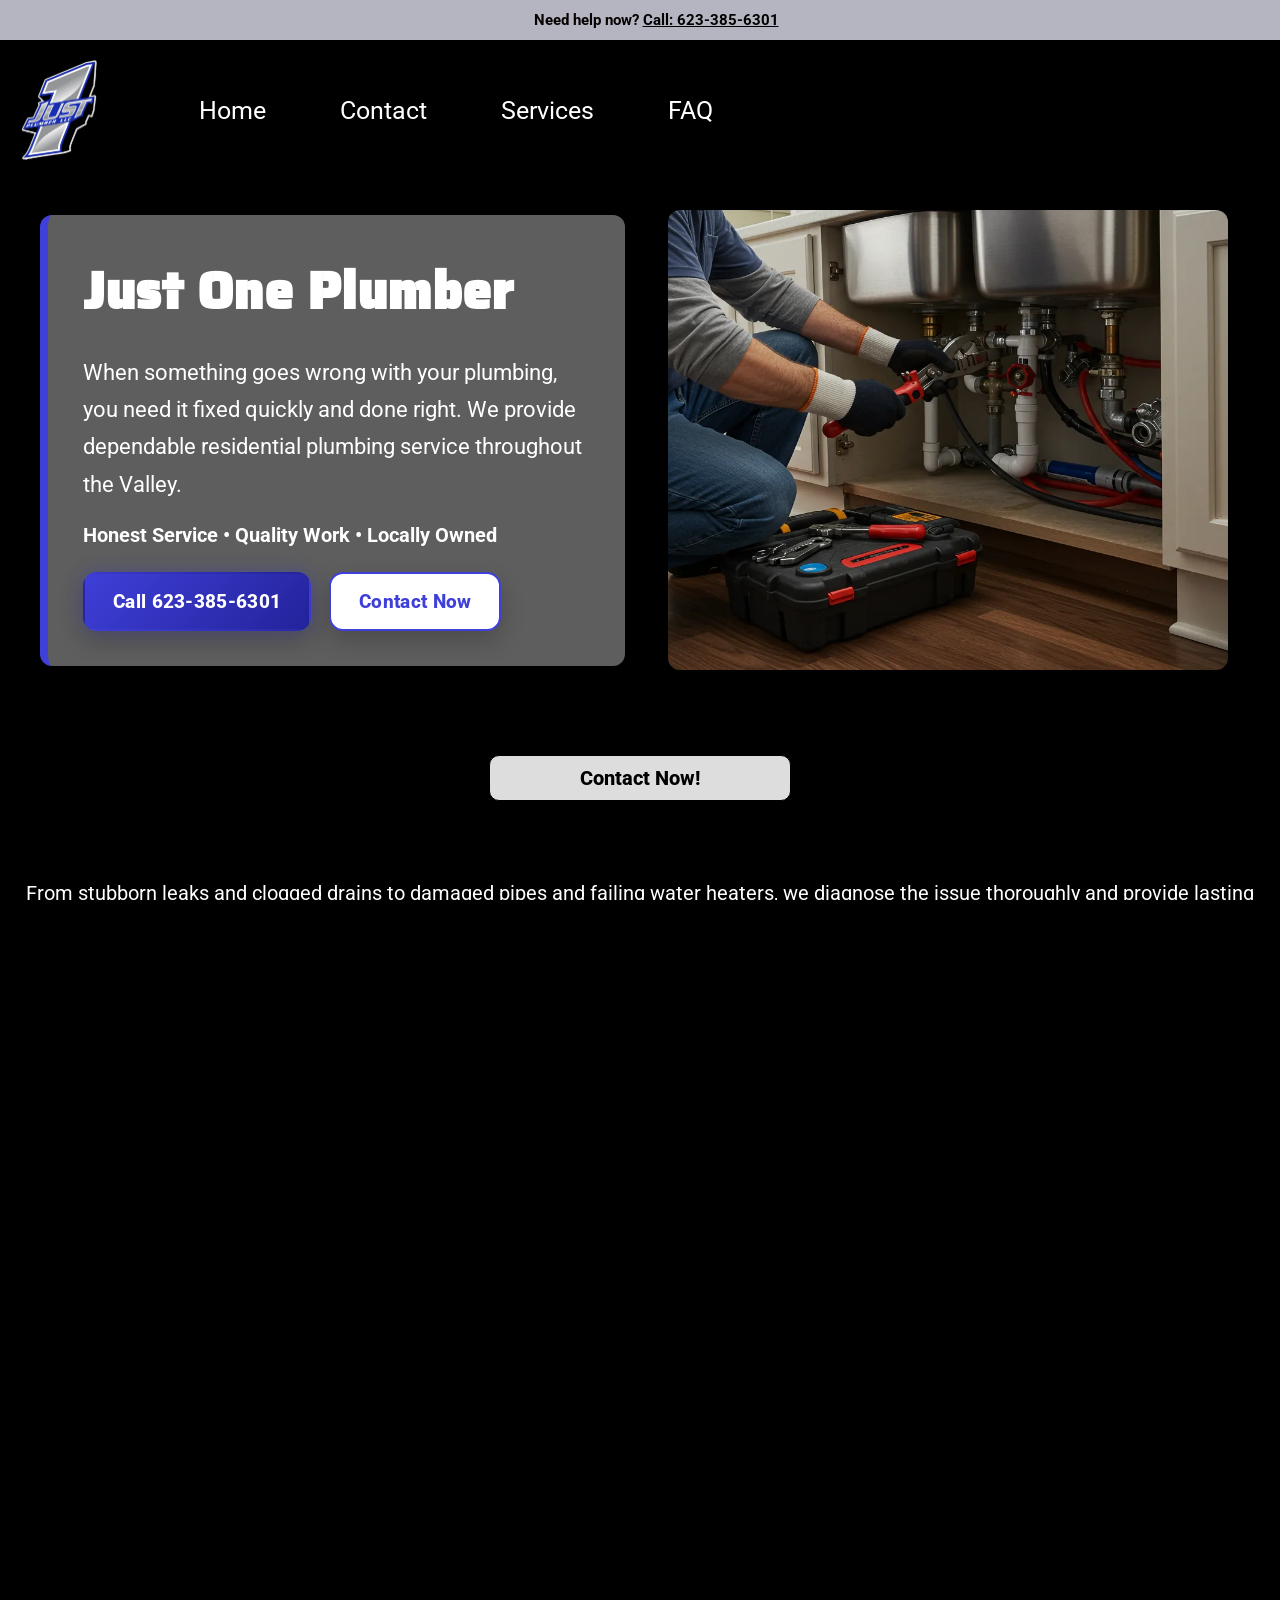
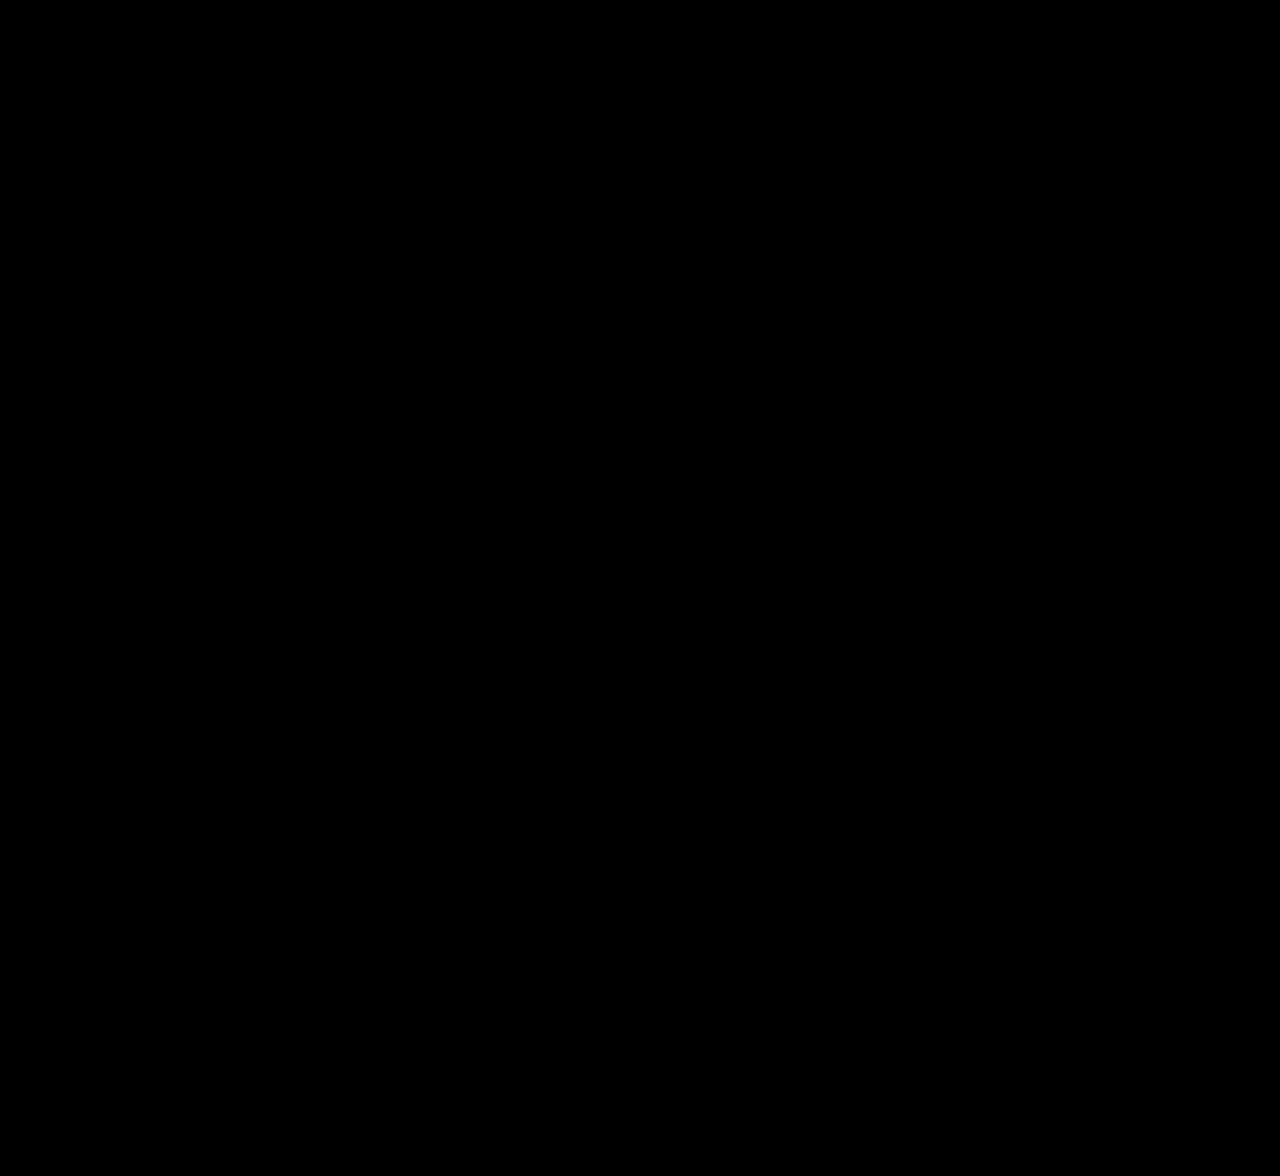
==== commit c83594b7: "hamburger fix: updated some css to look good. lots of little changes to alot" ====
--- a/index.html
+++ b/index.html
@@ -33,6 +33,7 @@
 
         <div class="icon" onclick="hMenu()">
             <div id="hamburger-icon">
+                <span></span>
                 <span></span>
                 <span></span>
             </div>
@@ -137,8 +138,8 @@
         </p>
 
         <div class="home-final-banner-buttons">
-            <a href="tel:623-385-6301" class="hero-button">Call Now</a>
-            <a href="contact.html" class="hero-button secondary-button">Contact Us</a>
+            <a href="tel:623-385-6301" class="hero-button primary-hero-button">Call Now</a>
+            <a href="contact.html" class="hero-button secondary-hero-button">Contact Us</a>
         </div>
     </div>
 </section>
--- a/styles/main.css
+++ b/styles/main.css
@@ -522,9 +522,15 @@
 }
 
 .services-callout-box a {
-    color: rgb(63, 63, 217);
-    text-decoration: none;
+    color: rgb(255, 200, 0);
+    text-decoration: underline;
+    text-underline-offset: 4px;
     font-weight: bold;
+    transition: color 0.2s ease;
+}
+
+.services-callout-box a:hover {
+    color: rgb(255, 225, 80);
 }
 .services-hero-text h1 {
     font-family: 'Saira Stencil One', sans-serif;
@@ -539,15 +545,16 @@
     max-width: 850px;
     margin: 0 auto;
 }
+
 @media (max-width: 800px) {
-    .services-trust-image {
-        height: 170px;
-    }
-
-    .services-trust-overlay p {
-        font-size: 20px;
-    }
-    
+    .services-hero-text h1 {
+        font-size: 30px;
+        letter-spacing: 2px;
+    }
+
+    .services-hero-text p {
+        font-size: 15px;
+    }
 }
 /*NOT SURE IF THIS WILL HELP THE HEADER*/
 /*.site-header {
@@ -702,7 +709,6 @@
 }
 
 .logo {
-    height: 250px;
     width: auto;
     display: block;
 }
@@ -932,9 +938,16 @@
 }
 
 .contact-info-box a {
-    text-decoration: none;
-}
-
+    color: rgb(255, 200, 0);
+    text-decoration: underline;
+    text-underline-offset: 4px;
+    font-weight: bold;
+    transition: color 0.2s ease;
+}
+
+.contact-info-box a:hover {
+    color: rgb(255, 225, 80);
+}
 .contact-two-column .contact-box {
     grid-column: auto;
     width: 100%;
@@ -1115,11 +1128,13 @@
     margin: 50px auto;
     border-radius: 14px;
     overflow: hidden;
+    min-height: 380px;
 }
 
 .home-final-banner-image {
     width: 100%;
-    height: 380px;
+    height: 100%;
+    min-height: 380px;
     object-fit: cover;
     display: block;
     filter: brightness(50%);
@@ -1158,49 +1173,6 @@
 }
 
 @media (max-width: 800px) {
-    .home-final-banner-image {
-        min-height: 330px;
-    }
-
-    .home-final-banner-overlay h2 {
-        font-size: 28px;
-    }
-
-    .home-final-banner-overlay p {
-        font-size: 18px;
-    }
-}
-@media (max-width: 800px) {
-    .service-reveal-card h2 {
-        font-size: 34px;
-    }
-
-    .service-reveal-text {
-        transform: translateY(0);
-        position: static;
-        background-color: rgb(245, 245, 245);
-        z-index: 2000;
-    }
-
-    .service-reveal-card img {
-        filter: brightness(65%);
-    }
-}
-@media (max-width: 800px) {
-    .contact-two-column {
-        grid-template-columns: 1fr;
-    }
-
-    .contact-two-column .contact-box {
-        max-width: 100%;
-    }
-
-    .contact-bottom-image {
-        height: 200px;
-    }
-}
-
-@media (max-width: 800px) {
     html, body {
         overflow-x: clip;
         max-width: 100vw;
@@ -1208,75 +1180,87 @@
         height: auto;
     }
 
-
-    .navbar {
-        overflow: hidden;
-        display: block;
-        z-index: 1000;
-        width: 100%;
-        opacity: 100%;
-        position: static;
-        justify-content: space-around;
-        align-items: center;
-        padding: 0;
-    }
-
-    .navbar a {
-        padding: 14px 16px;
-        text-decoration: none;
-        font-size: 20px;
-        display: block;
-        color: white;
-        text-align: center;
-    }
-
-    .navbar a.icon {
-        display: block;
-        position: absolute;
-        right: 20px;
-        top: 15px;
-        color: black;
-        z-index: 1002;
-    }
-
-    .navbar a:hover {
-        color: black;
-    }
-
-    .site-header {
-        position: relative;
-        width: 100%;
-        z-index: 2000;
-    }
+    body {
+        margin: 0;
+        display: flex;
+        flex-direction: column;
+        min-height: 100vh;
+    }
+
+    /* Top call strip */
     .callnow {
-        background: white;
+        background: rgb(180, 181, 192);
         color: rgb(8, 1, 1);
         text-align: center;
         padding: 0.7rem 1rem;
         font-size: 0.95rem;
         font-weight: 700;
-    }
-    .callnow a{
+        position: sticky;
+        top: 0;
+        z-index: 2100;
+    }
+
+    .callnow p {
+        margin: 0;
+    }
+
+    .callnow a {
         color: black;
         text-decoration: underline;
     }
-    .top-bar {
-        display: flex;
-        justify-content: space-between;
-        align-items: center;
-        background: white;
-        padding: 10px 20px;
-        position: relative;
-    }
-
-    .icon {
-        position: absolute;
-        left: 300px;
-        top: 20px;
-        z-index: 1002;
-    }
-
-    /* DROPDOWN MENU */
+
+    /* Header / nav */
+header {
+    position: relative;
+    width: 100%;
+    display: flex;
+    flex-direction: column;
+    padding: 0;
+}
+
+.top-bar {
+    display: flex;
+    flex-direction: row;
+    justify-content: space-between;
+    align-items: center;
+    width: 100%;
+    padding: 10px 56px;
+    box-sizing: border-box;
+}
+
+.logo-link {
+    display: inline-flex;
+    align-items: center;
+}
+
+.logo {
+    height: auto;
+    max-height: 110px;
+    width: auto;
+    margin: 0;
+    display: block;
+}
+
+.navbar {
+    position: static;
+    flex: 1;
+    display: block;
+    margin: 0;
+    padding: 0;
+    background: transparent;
+}
+
+.navbar a.icon {
+    display: block !important;
+    position: absolute;
+    right: 20px;
+    top: 50%;
+    transform: translateY(-50%);
+    padding: 0;
+    margin: 0;
+    z-index: 3000;
+}
+
     #links {
         position: absolute;
         top: 100%;
@@ -1290,6 +1274,7 @@
         max-height: 0;
         opacity: 0;
         transition: max-height 0.4s ease, opacity 0.3s ease;
+        z-index: 1000;
     }
 
     #links a {
@@ -1297,118 +1282,117 @@
         padding: 15px;
         width: 100%;
         text-align: center;
+        font-size: 20px;
+        text-decoration: none;
     }
 
     #links.open {
         max-height: 400px;
         opacity: 1;
     }
-
-    .navbar a.icon {
-        display: block !important;
-        cursor: pointer;
-    }
-
-    .navbar a.icon:active {
-        transform: rotate(0deg);
-        transition: .2s;
-    }
-
-    #hamburger-icon {
-        width: 30px;
-        height: 20px;
-        position: relative;
-        cursor: pointer;
-        display: inline-block;
-        overflow: visible;
-        margin: 20px 20px;
-    }
+#hamburger-icon {
+    width: 30px;
+    height: 20px;
+    position: relative;
+    cursor: pointer;
+    display: inline-block;
+    overflow: visible;
+    margin: 0;
+}
 
     #hamburger-icon span {
         display: block;
         position: absolute;
         height: 3px;
         width: 100%;
-        background: rgb(255, 255, 255);
+        background: white;
         border-radius: 9px;
         transition: .2s ease-in-out;
         left: 0;
     }
-
-    #hamburger-icon span:nth-child(1) {top: 0px;}
-    #hamburger-icon span:nth-child(2) {top: 8px;}
-
-    #hamburger-icon.open span:nth-child(1) {
-        top: 8px;
-        transform: rotate(45deg);
-      }
-      
-      #hamburger-icon.open span:nth-child(2) {
-        top: 8px;
-        transform: rotate(-45deg);
-      }
-
-    /* Reviews Carousel Mobile */
-    .reviews {
-        max-width: 90%;
-        padding: 10px;
-    }
-
-    .review-box {
-        min-height: 600px;
-        overflow: visible;
-        margin-bottom: 50px;
+#hamburger-icon span:nth-child(1) {
+    top: 0px;
+}
+
+#hamburger-icon span:nth-child(2) {
+    top: 10px;
+}
+
+#hamburger-icon span:nth-child(3) {
+    top: 20px;
+}
+
+#hamburger-icon.open span:nth-child(1) {
+    top: 10px;
+    transform: rotate(45deg);
+}
+
+#hamburger-icon.open span:nth-child(2) {
+    opacity: 0;
+}
+
+#hamburger-icon.open span:nth-child(3) {
+    top: 10px;
+    transform: rotate(-45deg);
+}
+    /* Hero split */
+    .hero-split {
+        grid-template-columns: 1fr;
+        padding: 0 15px;
+        gap: 20px;
+        margin: 20px auto 30px auto;
+    }
+
+    .hero-split-left {
+        padding: 24px;
+        text-align: left;
+    }
+
+    .hero-split-left h1 {
+        font-size: 36px;
+    }
+
+    .hero-split-left p {
+        font-size: 18px;
+        line-height: 1.6;
+    }
+
+    .hero-split-left h2 {
+        font-size: 18px;
+    }
+
+    .hero-buttons {
+        justify-content: center;
     }
 
     .hero-button {
-        background-color: white ;
-    }
-
-    .secondary-button:visited {
-        color: blue;
-    }
-
-    .review-box {
-        min-height: 0;
-    }
-
-    #reviewText {
-        font-size: 13px;
-    }
-
-    #reviewAuthor {
-        font-size: 10px;
-    }
-
-    .logo {
-        max-height: 200px;
-        margin-top: 10px;
-        display: block;
-    }
-
+        width: 100%;
+        max-width: 300px;
+        text-align: center;
+        font-size: 18px;
+        padding: 14px 20px;
+    }
+
+    .hero-split-image {
+        height: 280px;
+    }
+
+    /* General home text */
     .title {
         margin-top: 30px;
         font-size: 30px;
         max-width: 100%;
     }
 
-    .contact-section {
-        margin-top: 0;
-    }
-
-    body {
-        margin: 0;
-        display: flex;
-        flex-direction: column;
-        min-height: 100vh;
-    }
-
-    .main-description, .description2 {
-        margin: 10px 30px;
-        font-size: 20px;
-    }
-
-    .main-description a, .service a{
+    .main-description,
+    .description2 {
+        margin: 10px 20px;
+        font-size: 18px;
+        line-height: 1.6;
+    }
+
+    .main-description a,
+    .service a {
         text-decoration: none;
     }
 
@@ -1419,6 +1403,19 @@
         position: inherit;
     }
 
+    .contact-section {
+        margin-top: 0;
+        padding: 0 15px;
+    }
+
+    .contact {
+        max-width: 260px;
+        width: 100%;
+        padding: 12px 20px;
+        margin: 20px auto;
+    }
+
+    /* Service pics */
     .servicepics {
         display: block;
         width: 100%;
@@ -1432,32 +1429,259 @@
         max-width: none;
     }
 
-    .new-build, .residential, .commercial {
+    .new-build,
+    .residential,
+    .commercial {
         display: flex;
         flex-direction: column;
         text-align: center;
         align-items: center;
         position: relative;
         width: 100%;
-    }
-
-    .new-build h2, .residential h2, .commercial h2 {
+        min-width: 100%;
+    }
+
+    .new-build h2,
+    .residential h2,
+    .commercial h2 {
         position: absolute;
         top: 50%;
         background-color: wheat;
         opacity: 80%;
-        font-size: 50px;
-    }
-
- footer {
-    grid-column: 1/3;
-    font-size: 15px;
-    display: flex;
-    justify-content: center;
-    background-color: rgb(63, 63, 217);
-    color: white;
-    margin-bottom: 0;
-}
+        font-size: 34px;
+        padding: 6px 12px;
+    }
+
+    .service-reveal-card h2 {
+        font-size: 34px;
+    }
+
+    .service-reveal-text {
+        transform: translateY(0);
+        position: static;
+        background-color: rgb(245, 245, 245);
+        z-index: 2000;
+    }
+
+    .service-reveal-card img {
+        filter: brightness(65%);
+    }
+
+    /* Reviews */
+    .reviews {
+        max-width: 90%;
+        padding: 10px;
+        margin: 30px auto;
+    }
+
+    .reviews h2 {
+        font-size: 28px;
+        margin-bottom: 20px;
+    }
+
+    .review-box {
+        min-height: 0;
+        overflow: visible;
+        margin-bottom: 30px;
+        animation: none;
+        padding: 22px 18px;
+    }
+
+    .review-stars {
+        font-size: 22px;
+        margin-bottom: 15px;
+    }
+
+    #reviewText {
+        font-size: 16px;
+        line-height: 1.6;
+    }
+
+    #reviewAuthor {
+        font-size: 14px;
+    }
+
+    .review-btn {
+        width: 40px;
+        height: 40px;
+        font-size: 18px;
+    }
+
+    /* Final CTA banner */
+    .home-final-banner-image {
+        min-height: 330px;
+    }
+
+    .home-final-banner-overlay {
+        padding: 20px;
+    }
+
+    .home-final-banner-overlay h2 {
+        font-size: 28px;
+    }
+
+    .home-final-banner-overlay p {
+        font-size: 18px;
+        line-height: 1.6;
+    }
+
+    .home-final-banner-buttons {
+        gap: 12px;
+    }
+
+
+/* Contact page */
+    .contact-page-layout {
+        grid-column: 1 / 2;
+        width: 100%;
+        box-sizing: border-box;
+        overflow: hidden;
+    }
+
+    .contact-two-column {
+        grid-template-columns: 1fr;
+        padding: 0 15px;
+        box-sizing: border-box;
+        width: 100%;
+        max-width: 100vw;
+        margin: 20px auto;
+        overflow: hidden;
+    }
+
+    .contact-welcome-box {
+        box-sizing: border-box;
+        width: 100%;
+        max-width: 100%;
+    }
+
+    .contact-two-column .contact-box {
+        max-width: 100%;
+        width: 100%;
+        min-width: 0;
+        box-sizing: border-box;
+    }
+
+    .contact-info-box {
+        width: 100%;
+        max-width: 100%;
+        box-sizing: border-box;
+        font-size: 16px;
+    }
+
+    .contact-bottom-image-section {
+        padding: 0 15px;
+        box-sizing: border-box;
+        width: 100%;
+        max-width: 100%;
+    }
+
+    .contact-bottom-image {
+        height: 200px;
+        width: 100%;
+        box-sizing: border-box;
+    }
+    /* Services page */
+    .services-home-button {
+        margin-bottom: 50px;
+    }
+
+    .services-title {
+        font-size: 36px;
+    }
+
+    .services-intro {
+        font-size: 20px;
+        margin-bottom: 25px;
+    }
+
+    .services-grid {
+        grid-template-columns: 1fr;
+    }
+
+    .service-image {
+        height: 150px;
+    }
+
+    .service-card h2 {
+        font-size: 20px;
+    }
+
+    .service-card p {
+        font-size: 15px;
+    }
+
+    .service-button,
+    .services-home-button {
+        font-size: 20px;
+    }
+
+    .services-trust-image {
+        height: 170px;
+    }
+
+    .services-trust-overlay p {
+        font-size: 20px;
+    }
+
+    .services-hero-image {
+        height: 220px;
+    }
+
+    .services-hero-text {
+        width: 90%;
+        padding: 10px;
+    }
+}
+    /* FAQ page */
+    .faq-layout {
+        grid-template-columns: 1fr;
+    }
+
+    .faq-side-image {
+        height: 220px;
+    }
+
+    .faq-bottom-image {
+        height: 200px;
+    }
+
+    .faq-question {
+        font-size: 18px;
+        padding: 16px;
+    }
+
+    .faq-answer {
+        font-size: 16px;
+    }
+
+    .faq-side-box h2 {
+        font-size: 24px;
+    }
+
+    .faq-side-box p {
+        font-size: 18px;
+    }
+ .faq-bottom-buttons a {
+        margin: 20px 10px;
+    }
+
+    .faq-bottom-buttons {
+        display: flex;
+        flex-direction: row;
+        justify-content: center;
+        flex-wrap: wrap;
+        gap: 15px;
+        margin-top: 20px;
+    }
+    /* Footer */
+    footer {
+        text-align: center;
+        display: grid;
+        grid-template-columns: 1fr 1fr;
+        font-size: 15px;
+        padding: 10px;
+        place-items: center;
+    }
 
     footer p {
         margin-top: 5px;
@@ -1468,83 +1692,3 @@
         color: white;
     }
 
-    .services {
-        font-size: 30px;
-        margin: 0 20px 30px 0;
-    }
-
-    .services li {
-        text-align: left;
-    }
-
-    .home-button {
-        text-decoration: none;
-        font-size: 20px;
-    }
-
-    .contact-info {
-        font-size: 15px;
-        margin: 20px 15px 50px 15px;
-        text-align: left;
-        align-self: center;
-    }
-
-   .contact-box {
-    width: 100%;
-    max-width: 500px;
-    align-self: center;
-    box-sizing: border-box;
-}
-
-    .contact-info a {
-        text-decoration: none;
-    }
-
-    .contact-body {
-        display: flex;
-        flex-direction: column;
-        max-width: 100vw;
-    }
-
-    .services-home-button {
-        margin-bottom: 50px;
-    }
-    .services-title {
-    font-size: 36px;
-}
-
-.services-intro {
-    font-size: 20px;
-    margin-bottom: 25px;
-}
-
-.services-grid {
-    grid-template-columns: 1fr;
-}
-
-.service-image {
-    height: 150px;
-}
-
-.service-card h2 {
-    font-size: 20px;
-}
-
-.service-card p {
-    font-size: 15px;
-}
-
-.service-button,
-.services-home-button {
-    font-size: 20px;
-}
-
-.contact-two-column {
-    max-width: 80%;
-    width: 80% !important;
-    margin: 0 auto;
-    display: flex;
-    flex-direction: column;
-}
-
-}
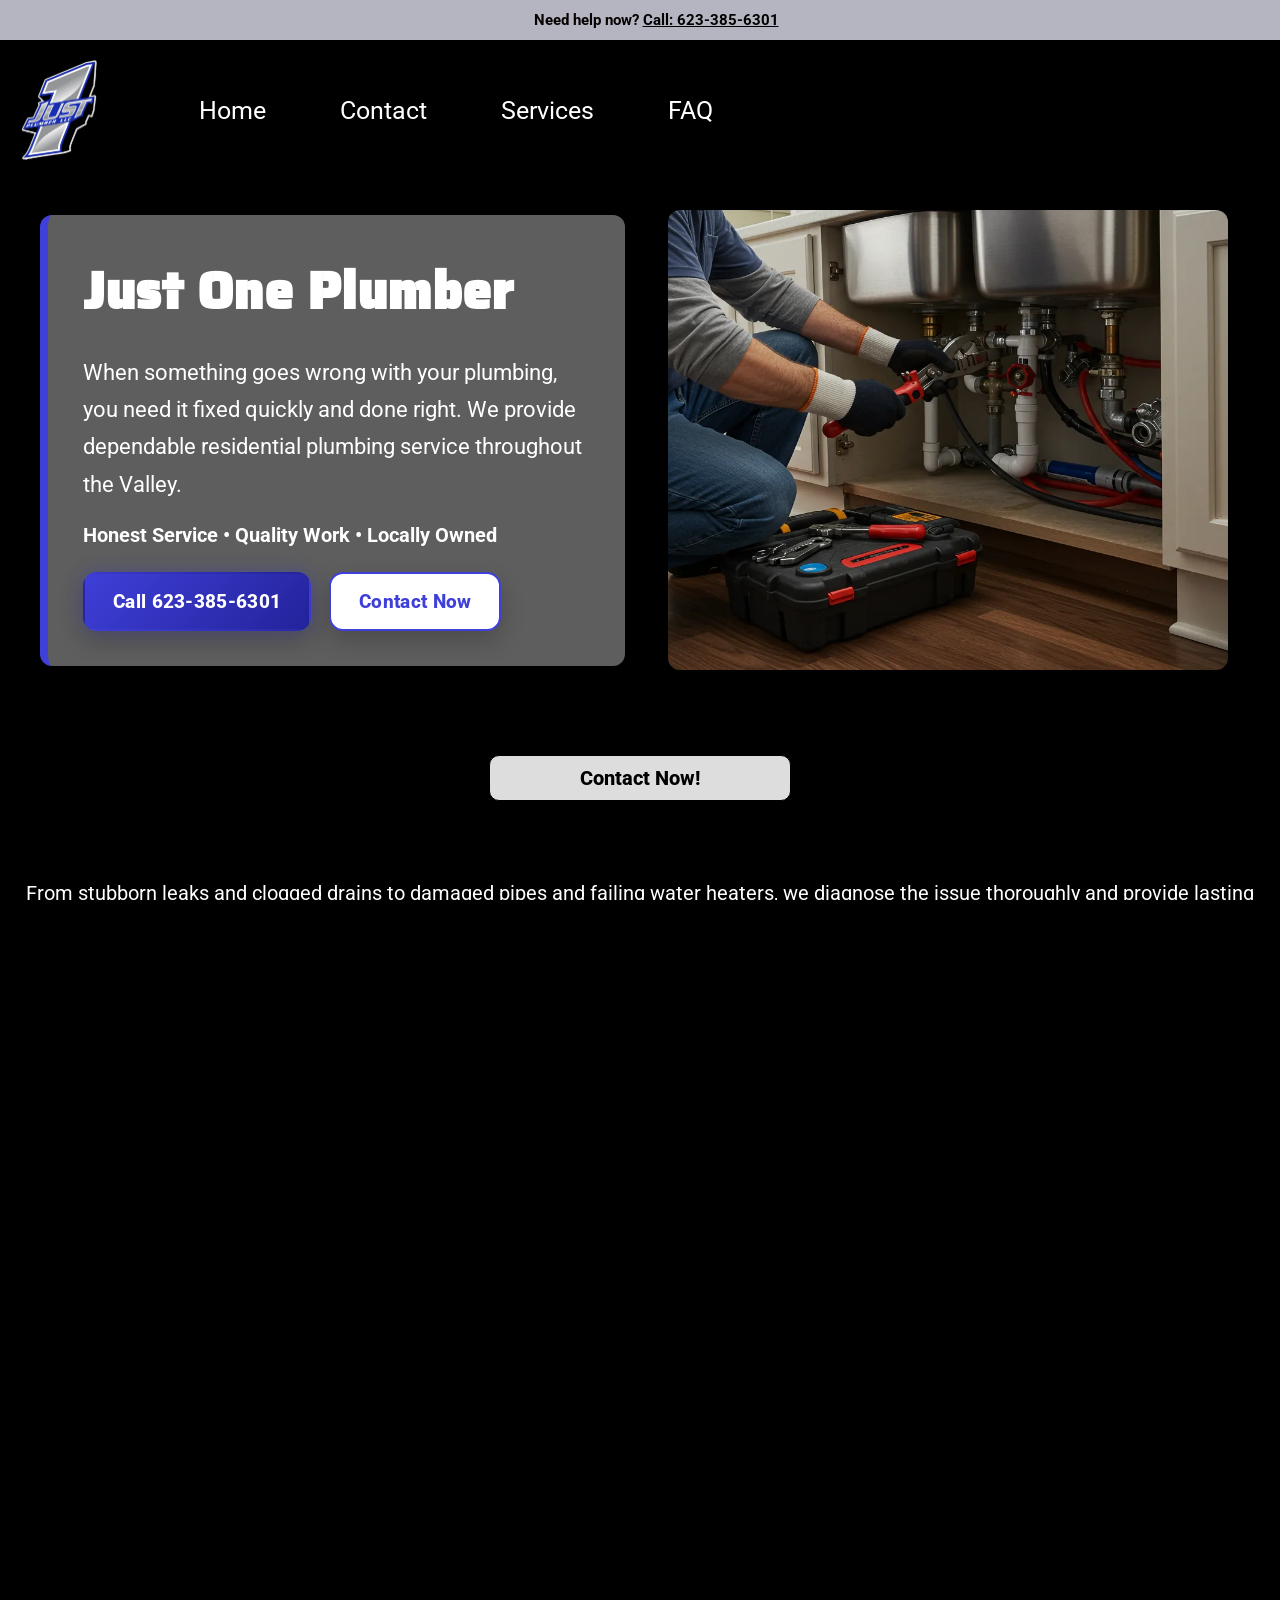
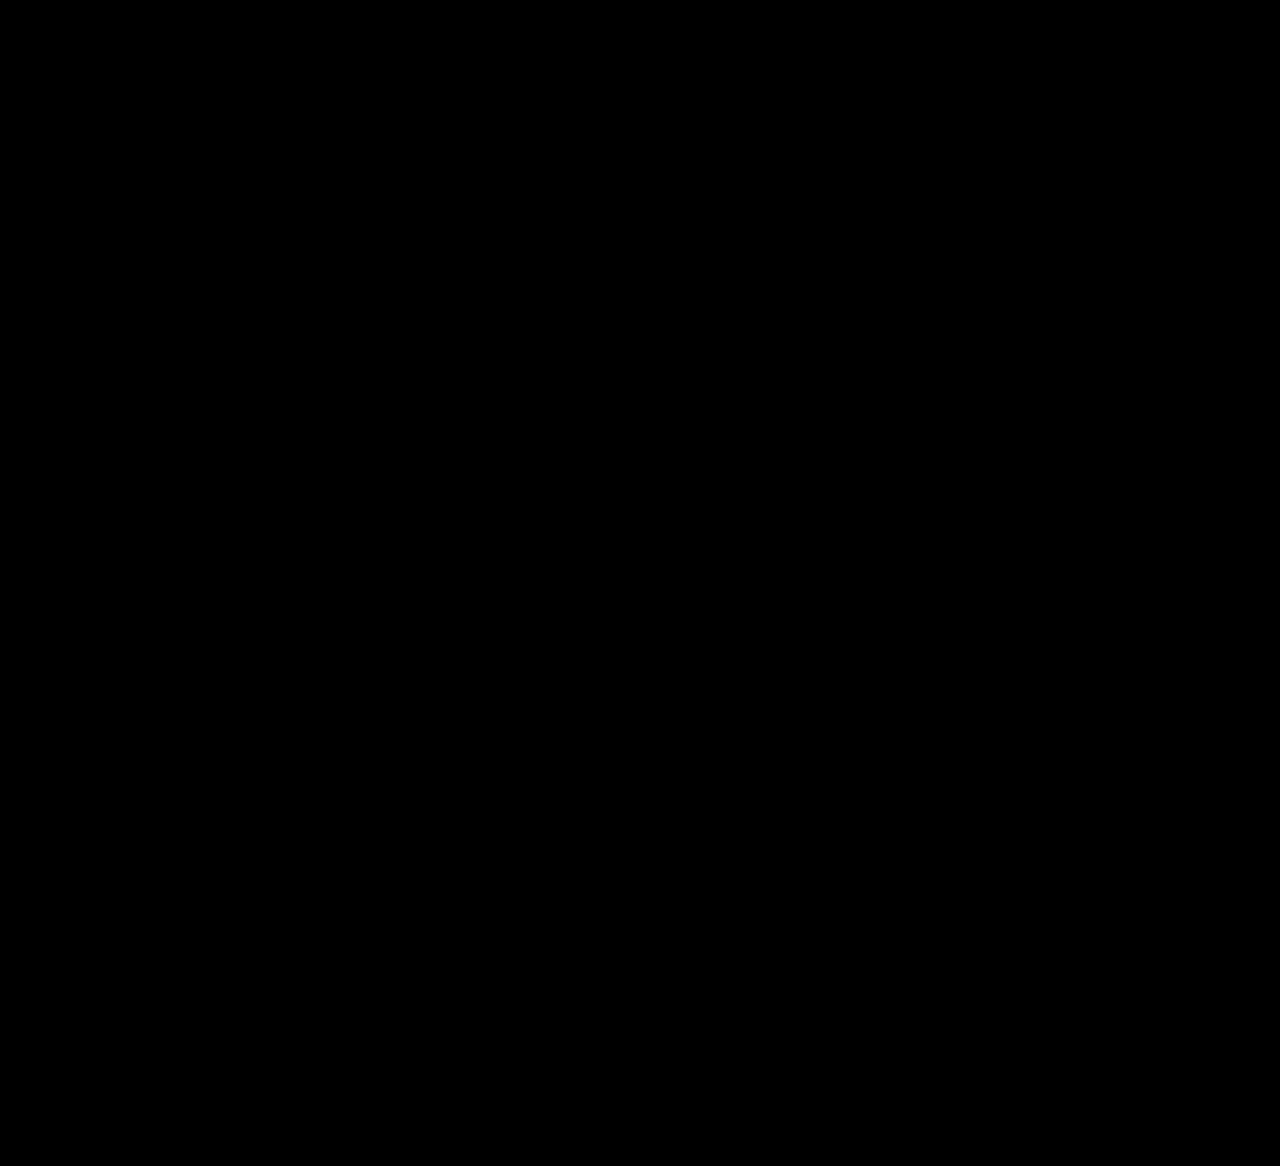
==== commit 91dcc331: "css updates" ====
--- a/index.html
+++ b/index.html
@@ -3,12 +3,12 @@
 <head>
         <meta charset="UTF-8">
         <meta name="viewport" content="width=device-width, initial-scale=1.0">
-        <title>Just One Plumber</title>
-        <meta name="description" content="Just One Plumber Home Page">
+        <title>Just One Plumber | Residential Plumbing in the Valley</title>
+        <meta name="description" content="Just One Plumber provides honest, dependable residential plumbing throughout the Valley. Leaks, clogs, water heaters, and more. Call 623-385-6301.">
             <meta name="author" content="Superstition Web Developers">
-            <meta property="og:title" content="Just One Plumber Home Page">
+            <meta property="og:title" content="Just One Plumber | Your Local Plumber>
             <meta property="og:description" content="Home Page for Just One Plumber. Click here to learn more!">
-            <meta property="og:image" content="">
+            <meta property="og:image" content="images/Justone.PNG">
             <link rel="stylesheet" href="styles/main.css">
             <link rel="apple-touch-icon" sizes="180x180" href="#">
             <link rel="icon" type="image/png" sizes="32x32" href="#">
@@ -27,7 +27,7 @@
     <header class="site-header">
     <div class="top-bar">
         <a href="index.html" class="logo-link">
-            <img src="images/Justone.PNG" class="logo">
+            <img src="images/Justone.PNG" class="logo" alt="Just One Plumber Logo">
             
         </a>
 
@@ -73,7 +73,7 @@
         </div>
 <div class="servicepics">
     <div class="new-build service-reveal-card">
-        <img src="images/newcon.png" alt="new builds" loading="lazy" class="new-build-img">
+        <img src="images/newcon.png" alt="New construction plumbing service" loading="lazy" class="new-build-img">
         <h2>New Build Plumbing</h2>
         <div class="service-reveal-text">
             <p>
@@ -84,7 +84,7 @@
     </div>
 
     <div class="residential service-reveal-card">
-        <img src="images/plumb5.png" alt="residential" loading="lazy" class="residential-img">
+        <img src="images/plumb5.png" alt="Residential plumbing service" loading="lazy" class="residential-img">
         <h2>Residential Services</h2>
         <div class="service-reveal-text">
             <p>
@@ -95,7 +95,7 @@
     </div>
 
     <div class="commercial service-reveal-card">
-        <img src="images/plumb3.jpg" alt="commercial" loading="lazy" class="commercial-img">
+        <img src="images/plumb3.jpg" alt="Commercial plumbing service" loading="lazy" class="commercial-img">
         <h2>Commercial Plumbing</h2>
         <div class="service-reveal-text">
             <p>
--- a/styles/main.css
+++ b/styles/main.css
@@ -77,18 +77,11 @@
     border-radius: 8px;
     margin-top: 20px;
 }
-.repair {
-    display: none;
-    position: absolute;
-    top: 0;
-    z-index: -1;
-    margin: 0;
-    width: 1800px;
-}
 
 html, body {
     overflow-x: hidden;
     margin: auto;
+    scroll-behavior: smooth;
 }
 
 html {
@@ -102,7 +95,7 @@
 body {
     font-family: 'Roboto', sans-serif;
     display: grid;
-    grid-template-rows: auto auto auto auto auto auto auto .15fr;
+    grid-template-rows: auto;
     grid-template-columns: 1fr 3fr;
     height: 100%;
     text-align: center;
@@ -132,8 +125,6 @@
 
 .contact-info {
     display: inline-block;
-    align-items: center;
-    margin: 100px 0 200px 0;
     text-align: center;
     margin: auto;
 }
@@ -148,13 +139,6 @@
     text-align: left;
     display: inline-block;
     margin-bottom: 200px;
-}
-
-.services-main {
-    display: flex;
-    flex-direction: column;
-    align-items: center;
-    grid-column: 2/3;
 }
 
 .services-home-button {
@@ -209,8 +193,12 @@
 .footer-left a {
     text-decoration: none;
     color: white;
-}
-
+    transition: color 0.2s ease;
+}
+
+.footer-left a:hover {
+    color: rgb(255, 200, 0);
+}
 .footer-right {
     margin-left: 50px;
 } 
@@ -381,16 +369,6 @@
     text-align: center;
 }
 
-.services-hero-text h1 {
-    font-family: 'Saira Stencil One', sans-serif;
-    font-size: 48px;
-    margin-bottom: 15px;
-}
-
-.services-hero-text p {
-    font-size: 24px;
-    line-height: 1.5;
-}
 .services-grid {
     display: grid;
     grid-template-columns: 1fr 1fr;
@@ -752,7 +730,7 @@
 }
 
 .faq-item {
-    background-color: rgb(245, 245, 245);
+    background-color: rgb(94, 94, 94);
     border: 1px solid black;
     border-radius: 10px;
     overflow: hidden;
@@ -884,6 +862,7 @@
     .faq-side-box p {
         font-size: 18px;
     }
+    
 }
 /* Contact page new layout */
 .contact-page-layout {
@@ -1631,7 +1610,7 @@
         width: 90%;
         padding: 10px;
     }
-}
+
     /* FAQ page */
     .faq-layout {
         grid-template-columns: 1fr;
@@ -1692,3 +1671,4 @@
         color: white;
     }
 
+}
